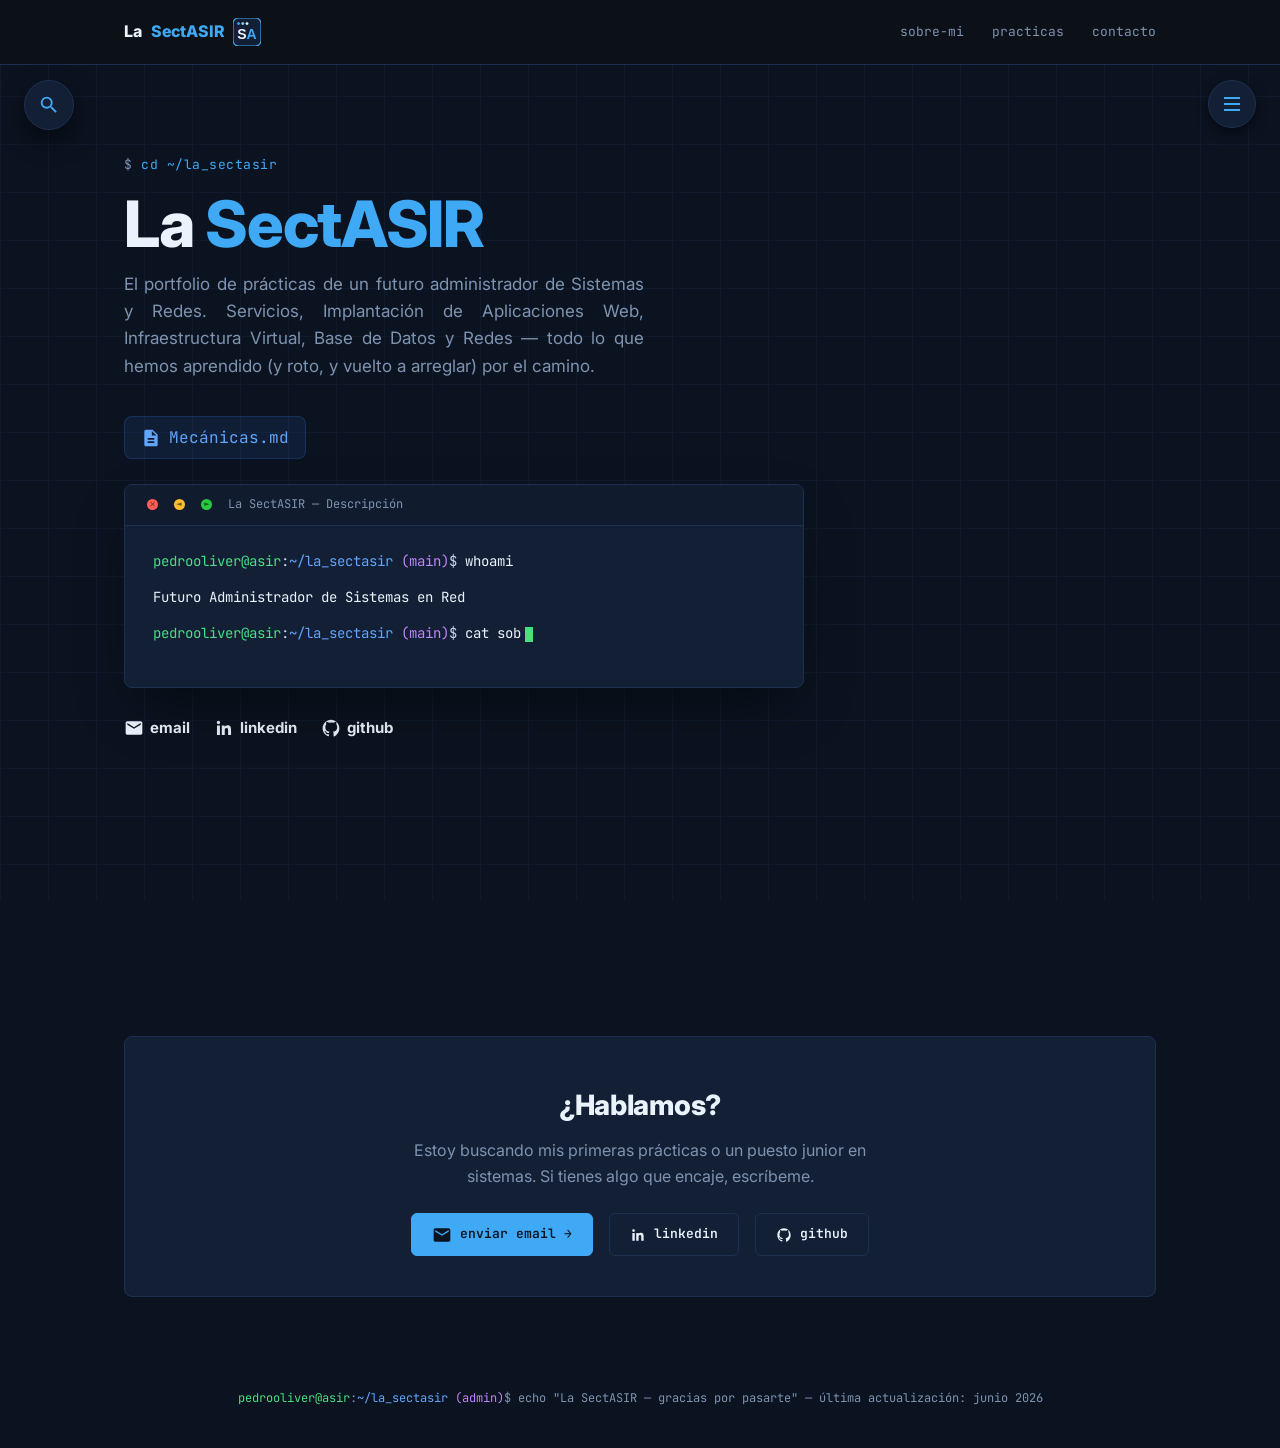
==== index.html @ d4ead975 "Cambios 7 zona Prácticas y Mecánicas de la web" ====
<!DOCTYPE html>
<html lang="es">
<head>
<meta charset="UTF-8">
<meta name="viewport" content="width=device-width, initial-scale=1.0">
<title>La SectASIR</title>
<link rel="icon" type="image/svg+xml" href="img/favicon.svg?v=3">
<link rel="preconnect" href="https://fonts.googleapis.com">
<link href="https://fonts.googleapis.com/css2?family=JetBrains+Mono:wght@400;500;600;700&family=Inter:wght@400;500;600;700;800&display=swap" rel="stylesheet">
<link rel="stylesheet" href="css/styles.css">
</head>
<body>

<nav>
  <div class="wrap">
    <a href="#" class="nav-brand">
      La <span class="brand-accent">SectASIR</span>
      <img src="img/favicon.svg" alt="Logo SectASIR" width="28" height="28" class="nav-logo">
    </a>
    <div class="nav-links">
      <a href="sobre-mi.html">sobre-mi</a>
      <a href="#practicas">practicas</a>
      <a href="contacto.html">contacto</a>
    </div>
  </div>
</nav>

<button class="sidebar-toggle" id="sidebar-toggle">
  <svg viewBox="0 0 24 24" fill="none" stroke="currentColor" stroke-width="2"><path d="M4 6h16M4 12h16M4 18h16"></path></svg>
</button>

<aside class="site-sidebar">
  <div class="terminal-window" style="box-shadow: 0 10px 30px rgba(0,0,0,0.5);">
    <div class="terminal-titlebar">
      <span class="tb-dot r"></span><span class="tb-dot y"></span><span class="tb-dot g"></span>
      <span>La SectASIR — Índice</span>
    </div>
    <nav class="sidebar-nav" id="sidebar-nav" style="padding: 20px;">
    </nav>
  </div>
</aside>

<header class="hero">
  <div class="wrap">
    <div class="hero-eyebrow">cd ~/la_sectasir</div>
    <h1 class="hero-title">La <span class="accent">SectASIR</span></h1>
    
    <p class="hero-sub">
      El portfolio de prácticas de un futuro administrador de Sistemas y Redes. Servicios, Implantación de Aplicaciones Web, Infraestructura Virtual, Base de Datos y Redes — todo lo que hemos aprendido (y roto, y vuelto a arreglar) por el camino.
    </p>

    <!-- CORRECCIÓN: Botón alineado a la izquierda, justo debajo del texto, con margen -->
    <div style="margin-top: 15px; margin-bottom: 25px;">
      <a href="mecanicas.html" style="display: inline-flex; align-items: center; gap: 8px; color: #60a5fa; text-decoration: none; font-family: var(--mono, monospace); font-size: 1rem; background: rgba(59, 130, 246, 0.1); padding: 8px 16px; border-radius: 8px; border: 1px solid rgba(59, 130, 246, 0.2); transition: all 0.2s;" onmouseover="this.style.background='rgba(59, 130, 246, 0.2)'; this.style.color='#93c5fd';" onmouseout="this.style.background='rgba(59, 130, 246, 0.1)'; this.style.color='#60a5fa';">
        <svg viewBox="0 0 24 24" width="20" height="20" fill="currentColor">
          <path d="M14 2H6c-1.1 0-1.99.9-1.99 2L4 20c0 1.1.89 2 1.99 2H18c1.1 0 2-.9 2-2V8l-6-6zm2 16H8v-2h8v2zm0-4H8v-2h8v2zm-3-5V3.5L18.5 9H13z"/>
        </svg>
        Mecánicas.md
      </a>
    </div>

    <div class="terminal-window">
      <div class="terminal-titlebar">
        <span class="tb-dot r"></span><span class="tb-dot y"></span><span class="tb-dot g"></span>
        <span>La SectASIR — Descripción</span>
      </div>
      <div class="terminal-body">
        <div class="line"><span class="prompt" style="color: #4ade80;">pedrooliver@asir</span>:<span class="path" style="color: #60a5fa;">~/la_sectasir</span><span style="color: #c084fc;"> (main)</span>$ whoami</div>
        <div class="line out-val">Futuro Administrador de Sistemas en Red</div>
        <div class="line">&nbsp;</div>
        <div class="line"><span class="prompt" style="color: #4ade80;">pedrooliver@asir</span>:<span class="path" style="color: #60a5fa;">~/la_sectasir</span><span style="color: #c084fc;"> (main)</span>$ cat sobre-mi.txt</div>
        <div class="line out-val" style="white-space: normal; line-height: 1.5;">
          Soy Pedro Oliver Pozo, estudiante del IES Gonzalo Nazareno y Futuro Administrador de Sistemas y Redes. 
          <a href="sobre-mi.html" style="color: #60a5fa; text-decoration: none; font-weight: bold; margin-left: 8px;">[ leer más → ]</a>
        </div>
        <div class="line">&nbsp;</div>
        <div class="line"><span class="prompt" style="color: #4ade80;">pedrooliver@asir</span>:<span class="path" style="color: #60a5fa;">~/la_sectasir</span><span style="color: #c084fc;"> (main)</span>$ <span style="color: var(--celeste); font-style: italic; font-weight: bold;">Realizando Prácticas...</span><span class="cursor"></span></div>
      </div>
    </div>
    
    <div class="hero-meta">
      <a href="contacto.html" class="social-link">
        <svg viewBox="0 0 24 24" fill="currentColor"><path d="M20 4H4c-1.1 0-1.99.9-1.99 2L2 18c0 1.1.9 2 2 2h16c1.1 0 2-.9 2-2V6c0-1.1-.9-2-2-2zm0 4l-8 5-8-5V6l8 5 8-5v2z"/></svg>
        <span>email</span>
      </a>
      <a href="https://www.linkedin.com/in/pedro-oliver-pozo-18a953210/" target="_blank" rel="noopener" class="social-link">
        <svg viewBox="0 0 24 24" fill="currentColor"><path d="M20.45 20.45h-3.55v-5.57c0-1.33-.02-3.03-1.85-3.03-1.85 0-2.14 1.45-2.14 2.94v5.66H9.36V9h3.41v1.56h.05c.48-.9 1.64-1.85 3.37-1.85 3.6 0 4.27 2.37 4.27 5.45v6.29zM5.34 7.43a2.06 2.06 0 1 1 0-4.12 2.06 2.06 0 0 1 0 4.12zM7.12 20.45H3.56V9h3.56v11.45z"/></svg>
        <span>linkedin</span>
      </a>
      <a href="https://github.com/PedroOPozo96" target="_blank" rel="noopener" class="social-link">
        <svg viewBox="0 0 24 24" fill="currentColor"><path d="M12 2C6.48 2 2 6.58 2 12.21c0 4.51 2.87 8.33 6.84 9.68.5.1.68-.22.68-.49 0-.24-.01-1.05-.01-1.9-2.79.51-3.51-.7-3.74-1.34-.13-.34-.67-1.39-1.14-1.67-.39-.21-.95-.74-.01-.75.88-.01 1.51.83 1.72 1.18 1.01 1.7 2.62 1.22 3.27.93.1-.74.39-1.22.71-1.5-2.49-.29-5.1-1.27-5.1-5.65 0-1.25.43-2.27 1.14-3.07-.11-.29-.49-1.46.11-3.04 0 0 .94-.31 3.07 1.17a10.4 10.4 0 0 1 5.6 0c2.13-1.49 3.07-1.17 3.07-1.17.6 1.58.22 2.75.11 3.04.71.8 1.14 1.81 1.14 3.07 0 4.39-2.62 5.36-5.11 5.65.4.36.75 1.06.75 2.13 0 1.54-.01 2.78-.01 3.16 0 .27.18.6.68.49C19.13 20.53 22 16.71 22 12.21 22 6.58 17.52 2 12 2z"/></svg>
        <span>github</span>
      </a>  
    </div>
  </div>
</header>


<section class="section" id="practicas">
  <div class="wrap">
    <div class="section-head">
      <h2 class="section-title" style="margin-bottom: 12px;">Prácticas</h2>
      <div class="section-tag" id="path-prompt" style="font-size: 15px; font-weight: 500; background: var(--bg-elev); display: inline-block; padding: 8px 16px; border-radius: 6px; border-left: 3px solid var(--accent); box-shadow: 0 4px 10px rgba(0,0,0,0.2);">pedrooliver@asir:~/la_sectasir/practicas$ ls -la</div>
    </div>

    <div class="gui-folders" id="gui-folders">
      <button class="folder-btn" data-target="todas">
        <svg viewBox="0 0 24 24" width="64" height="64" fill="#60a5fa"><path d="M10 4H4c-1.1 0-1.99.9-1.99 2L2 18c0 1.1.9 2 2 2h16c1.1 0 2-.9 2-2V8c0-1.1-.9-2-2-2h-8l-2-2z"/></svg>
        <span>/ROOT</span>
      </button>

      <button class="folder-btn" data-target="gbdd">
        <svg viewBox="0 0 24 24" width="64" height="64" fill="#60a5fa"><path d="M10 4H4c-1.1 0-1.99.9-1.99 2L2 18c0 1.1.9 2 2 2h16c1.1 0 2-.9 2-2V8c0-1.1-.9-2-2-2h-8l-2-2z"/></svg>
        <span>GBDD</span>
      </button>
      
      <button class="folder-btn" data-target="redes">
        <svg viewBox="0 0 24 24" width="64" height="64" fill="#60a5fa"><path d="M10 4H4c-1.1 0-1.99.9-1.99 2L2 18c0 1.1.9 2 2 2h16c1.1 0 2-.9 2-2V8c0-1.1-.9-2-2-2h-8l-2-2z"/></svg>
        <span>REDES</span>
      </button>
      
      <button class="folder-btn" data-target="servicios">
        <svg viewBox="0 0 24 24" width="64" height="64" fill="#60a5fa"><path d="M10 4H4c-1.1 0-1.99.9-1.99 2L2 18c0 1.1.9 2 2 2h16c1.1 0 2-.9 2-2V8c0-1.1-.9-2-2-2h-8l-2-2z"/></svg>
        <span>SERVICIOS</span>
      </button>
      
      <button class="folder-btn" data-target="iaw">
        <svg viewBox="0 0 24 24" width="64" height="64" fill="#60a5fa"><path d="M10 4H4c-1.1 0-1.99.9-1.99 2L2 18c0 1.1.9 2 2 2h16c1.1 0 2-.9 2-2V8c0-1.1-.9-2-2-2h-8l-2-2z"/></svg>
        <span>IAW</span>
      </button>
      
      <button class="folder-btn" data-target="infraestructura">
        <svg viewBox="0 0 24 24" width="64" height="64" fill="#60a5fa"><path d="M10 4H4c-1.1 0-1.99.9-1.99 2L2 18c0 1.1.9 2 2 2h16c1.1 0 2-.9 2-2V8c0-1.1-.9-2-2-2h-8l-2-2z"/></svg>
        <span>IV</span>
      </button>
    </div>

    <div id="files-view" style="display: none;">
      <button id="btn-back" class="btn-back" style="display: inline-flex; align-items: center; gap: 8px; background: transparent; border: 1px solid #334155; color: #94a3b8; padding: 8px 16px; border-radius: 6px; cursor: pointer; font-family: var(--mono); margin-bottom: 24px; transition: all 0.2s;">
        <svg viewBox="0 0 24 24" width="18" height="18" fill="currentColor"><path d="M20 11H7.83l5.59-5.59L12 4l-8 8 8 8 1.41-1.41L7.83 13H20v-2z"/></svg>
        cd .. (volver)
      </button>
      
      <div class="practice-grid" id="practice-grid">
      </div>
    </div>

  </div>
</section>

<section class="section" id="contacto">
  <div class="wrap">
    <div class="contact-box">
      <h2 class="section-title">¿Hablamos?</h2>
      <p>Estoy buscando mis primeras prácticas o un puesto junior en sistemas. Si tienes algo que encaje, escríbeme.</p>
      <div class="contact-links">
        <a href="contacto.html" class="contact-btn primary" style="display: inline-flex; align-items: center; gap: 8px;">
          <svg viewBox="0 0 24 24" width="20" height="20" fill="currentColor"><path d="M20 4H4c-1.1 0-1.99.9-1.99 2L2 18c0 1.1.9 2 2 2h16c1.1 0 2-.9 2-2V6c0-1.1-.9-2-2-2zm0 4l-8 5-8-5V6l8 5 8-5v2z"/></svg>
          enviar email →
        </a>
        <a href="https://www.linkedin.com/in/pedro-oliver-pozo-18a953210/" target="_blank" rel="noopener" class="contact-btn social-link">
          <svg viewBox="0 0 24 24" fill="currentColor"><path d="M20.45 20.45h-3.55v-5.57c0-1.33-.02-3.03-1.85-3.03-1.85 0-2.14 1.45-2.14 2.94v5.66H9.36V9h3.41v1.56h.05c.48-.9 1.64-1.85 3.37-1.85 3.6 0 4.27 2.37 4.27 5.45v6.29zM5.34 7.43a2.06 2.06 0 1 1 0-4.12 2.06 2.06 0 0 1 0 4.12zM7.12 20.45H3.56V9h3.56v11.45z"/></svg>
          <span>linkedin</span>
        </a>
        <a href="https://github.com/PedroOPozo96" target="_blank" rel="noopener" class="contact-btn social-link">
          <svg viewBox="0 0 24 24" fill="currentColor"><path d="M12 2C6.48 2 2 6.58 2 12.21c0 4.51 2.87 8.33 6.84 9.68.5.1.68-.22.68-.49 0-.24-.01-1.05-.01-1.9-2.79.51-3.51-.7-3.74-1.34-.13-.34-.67-1.39-1.14-1.67-.39-.21-.95-.74-.01-.75.88-.01 1.51.83 1.72 1.18 1.01 1.7 2.62 1.22 3.27.93.1-.74.39-1.22.71-1.5-2.49-.29-5.1-1.27-5.1-5.65 0-1.25.43-2.27 1.14-3.07-.11-.29-.49-1.46.11-3.04 0 0 .94-.31 3.07 1.17a10.4 10.4 0 0 1 5.6 0c2.13-1.49 3.07-1.17 3.07-1.17.6 1.58.22 2.75.11 3.04.71.8 1.14 1.81 1.14 3.07 0 4.39-2.62 5.36-5.11 5.65.4.36.75 1.06.75 2.13 0 1.54-.01 2.78-.01 3.16 0 .27.18.6.68.49C19.13 20.53 22 16.71 22 12.21 22 6.58 17.52 2 12 2z"/></svg>
          <span>github</span>
        </a>  
    </div>
  </div>
</section>

<footer>
  <span style="color: #4ade80;">pedrooliver@asir</span>:<span style="color: #60a5fa;">~/la_sectasir</span> <span style="color: #c084fc;">(admin)</span>$ echo "La SectASIR — gracias por pasarte" — última actualización: junio 2026
</footer>

<script src="js/practicas-data.js"></script>
<script src="js/render.js"></script>

</body>
</html>
---- css/styles.css ----
:root{
  --bg: #0B1320;
  --bg-elev: #101B2E;
  --bg-card: #121F35;
  --border: #1E3050;
  --border-hover: #2C4570;
  --text: #C7D5E8;
  --text-dim: #7E93B0;
  --text-bright: #EAF2FB;
  --accent: #3FA9F5;
  --accent-dim: #2B8CD6;
  --accent-glow: rgba(63,169,245,0.15);
  --celeste: #6FE3F0;
  --amber: #D29922;
  --red: #F85149;
  --mono: 'JetBrains Mono', monospace;
  --sans: 'Inter', sans-serif;
}

*{ margin:0; padding:0; box-sizing:border-box; }

html{ scroll-behavior: smooth; }

body{
  background: var(--bg);
  color: var(--text);
  font-family: var(--sans);
  line-height: 1.6;
  overflow-x: hidden;
}

body::before{
  content:'';
  position: fixed;
  inset: 0;
  background-image:
    linear-gradient(var(--border) 1px, transparent 1px),
    linear-gradient(90deg, var(--border) 1px, transparent 1px);
  background-size: 48px 48px;
  opacity: 0.25;
  pointer-events: none;
  z-index: 0;
}

a{ color: inherit; text-decoration: none; }
::selection{ background: var(--accent-glow); color: var(--accent); }

*:focus-visible{
  outline: 2px solid var(--accent);
  outline-offset: 3px;
  border-radius: 2px;
}

/* ---------- LAYOUT WRAPPER ---------- */
.wrap{
  max-width: 1080px;
  margin: 0 auto;
  padding: 0 24px;
  position: relative;
  z-index: 1;
}

/* ---------- NAV ---------- */
nav{
  position: sticky;
  top: 0;
  z-index: 50;
  background: rgba(13,17,23,0.85);
  backdrop-filter: blur(8px);
  border-bottom: 1px solid var(--border);
}
nav .wrap{
  display:flex;
  align-items:center;
  justify-content: space-between;
  height: 64px;
}
.nav-brand{
  font-family: var(--sans);
  font-size: 16px;
  font-weight: 800;
  color: var(--text-bright);
  letter-spacing: -0.01em;
  display:flex;
  align-items:center;
  gap: 9px;
  transition: filter 0.2s, opacity 0.2s;
}
.nav-brand:hover{
  filter: drop-shadow(0 0 10px var(--accent-glow));
}
.nav-brand .brand-accent{
  color: var(--accent);
  transition: color 0.2s;
}
.nav-brand:hover .brand-accent{
  color: var(--celeste);
}

.nav-logo {
  transition: transform 0.2s ease-in-out, filter 0.2s ease-in-out;
}
.nav-brand:hover .nav-logo {
  transform: scale(1.1);
  filter: drop-shadow(0 0 6px var(--celeste));
}

.nav-links{
  display:flex;
  gap: 28px;
  font-family: var(--mono);
  font-size: 13px;
}
.nav-links a{
  color: var(--text-dim);
  transition: color 0.15s;
  position: relative;
}
.nav-links a:hover{ color: var(--accent); }
.nav-links a.active{ color: var(--accent); }

/* ---------- HERO ---------- */
.hero{
  padding: 90px 0 80px;
  position: relative;
}
.hero-eyebrow{
  font-family: var(--mono);
  font-size: 13px;
  color: var(--accent);
  margin-bottom: 14px;
  letter-spacing: 0.04em;
}
.hero-eyebrow::before{ content: '$ '; color: var(--text-dim); }
.hero-title{
  font-family: var(--sans);
  font-weight: 800;
  font-size: clamp(40px, 6vw, 64px);
  line-height: 1.05;
  color: var(--text-bright);
  letter-spacing: -0.02em;
  margin-bottom: 14px;
}
.hero-title .accent{ color: var(--accent); }
.hero-sub{
  font-size: 17px;
  color: var(--text-dim);
  max-width: 520px;
  margin-bottom: 36px;
  text-align: justify;        
  hyphens: auto;              
  -webkit-hyphens: auto;      
}.terminal-window{
  background: var(--bg-card);
  border: 1px solid var(--border);
  border-radius: 8px;
  box-shadow: 0 24px 60px -20px rgba(0,0,0,0.6);
  overflow: hidden;
  max-width: 680px;
}
.terminal-titlebar{
  display:flex;
  align-items:center;
  gap: 8px;
  padding: 10px 14px;
  background: var(--bg-elev);
  border-bottom: 1px solid var(--border);
}
.tb-dot{ width:11px; height:11px; border-radius:50%; }
.tb-dot.r{ background:#FF5F56; }
.tb-dot.y{ background:#FFBD2E; }
.tb-dot.g{ background:#27C93F; }
.terminal-titlebar span{
  margin-left: 8px;
  font-family: var(--mono);
  font-size: 12px;
  color: var(--text-dim);
}
.terminal-body{
  padding: 24px 28px 28px;
  font-family: var(--mono);
  font-size: 14px;
}
.terminal-body .line{ margin-bottom: 6px; }
.prompt{ color: var(--accent); }
.path{ color: var(--celeste); }
.cmd{ color: var(--text-bright); }
.out-key{ color: var(--text-dim); }
.out-val{ color: var(--text-bright); font-weight: 500; }
.cursor{
  display:inline-block;
  width: 8px; height: 16px;
  background: var(--accent);
  vertical-align: middle;
  animation: blink 1s step-end infinite;
}
@keyframes blink{ 50%{ opacity: 0; } }

.hero-meta{
  margin-top: 28px;
  display:flex;
  align-items:center;
  gap: 24px;
  font-family: var(--mono);
  font-size: 13px;
  color: var(--text-dim);
}
.hero-meta a{ display:flex; align-items:center; gap:6px; transition: color 0.15s; }
.hero-meta a:hover{ color: var(--accent); }

.social-link{
  display:flex;
  align-items:center;
  gap: 8px;
  font-family: var(--sans);
  font-size: 15px;
  font-weight: 700;
  color: var(--text-bright);
  transition: color 0.15s, transform 0.15s;
}
.social-link svg{
  width: 20px;
  height: 20px;
  flex-shrink: 0;
  transition: transform 0.15s;
}
.social-link:hover{
  color: var(--accent);
  transform: translateY(-1px);
}
.social-link:hover svg{ transform: scale(1.08); }

.contact-btn.social-link{
  font-size: 13px;
  font-weight: 600;
}
.contact-btn.social-link svg{ width: 16px; height: 16px; }
.contact-btn.social-link:hover{ transform: none; }

/* ---------- SECTION HEADERS ---------- */
.section{ padding: 64px 0; }
.section-head{
  margin-bottom: 36px;
}
.section-tag{
  font-family: var(--mono);
  font-size: 12px;
  color: var(--accent);
  letter-spacing: 0.05em;
}
.section-tag::before{ content: '# '; color: var(--text-dim); }
.section-title{
  font-family: var(--sans);
  font-size: 28px;
  font-weight: 800;
  color: var(--text-bright);
  margin-top: 6px;
  letter-spacing: -0.01em;
}

/* ---------- SITE SIDEBAR (INTERACTIVO Y DESPLEGABLE) ---------- */
.site-sidebar {
  position: fixed;
  top: 140px; 
  right: 24px;
  left: auto;
  width: 280px; 
  z-index: 40;
  transform: translateX(120%);
  opacity: 0;
  pointer-events: none;
  transition: transform 0.3s ease-in-out, opacity 0.3s;
}

.site-sidebar.open {
  transform: translateX(0);
  opacity: 1;
  pointer-events: auto;
}

.sidebar-nav {
  display: flex;
  flex-direction: column;
  padding: 0 0 20px 0;
  max-height: 70vh;
  overflow-y: auto;
}

.sidebar-home-link {
  display: block;
  font-family: var(--mono);
  font-size: 13px;
  color: var(--text-bright);
  padding: 12px 16px;
  border-bottom: 1px dashed var(--border);
  text-decoration: none;
  transition: background 0.15s, color 0.15s;
}
.sidebar-home-link .prompt {
  color: var(--accent);
}
.sidebar-home-link:hover {
  background: var(--bg-elev);
  color: var(--celeste);
}

.sidebar-cat-title {
  font-family: var(--mono);
  font-size: 12px;
  color: var(--celeste); 
  padding: 16px 16px 4px;
  font-weight: 600;
  text-transform: lowercase; 
}

.sidebar-cat-title::before {
  content: 'cd '; 
  color: var(--accent);
}

.sidebar-item-link {
  display: block;
  font-family: var(--mono);
  font-size: 12.5px;
  color: var(--text-bright);
  padding: 6px 16px 6px 24px;
  text-decoration: none;
  transition: background 0.15s, color 0.15s;
  white-space: nowrap;
  overflow: hidden;
  text-overflow: ellipsis;
}

.sidebar-item-link:before {
  content: '└─ cat '; 
  color: var(--text-dim);
  margin-right: 6px;
  font-weight: normal;
}

.sidebar-item-link:hover {
  color: var(--accent);
  background: var(--bg-elev);
}
.sidebar-item-link:hover:before {
  color: var(--accent);
}

.sidebar-toggle {
  position: fixed;
  top: 80px; 
  right: 24px;
  width: 48px;
  height: 48px;
  border-radius: 50%;
  background: var(--bg-card);
  border: 1px solid var(--border);
  color: var(--accent);
  display: flex; 
  align-items: center;
  justify-content: center;
  cursor: pointer;
  z-index: 50;
  box-shadow: 0 4px 12px rgba(0,0,0,0.5);
  transition: border-color 0.2s, color 0.2s;
}

.sidebar-toggle:hover {
  border-color: var(--accent);
}
.sidebar-toggle svg { width: 24px; height: 24px; }


/* ---------- FILTERS ---------- */
.filters{
  display:flex;
  flex-wrap: wrap;
  gap: 10px;
  margin-bottom: 32px;
  font-family: var(--mono);
  font-size: 13px;
}
.filter-btn{
  padding: 7px 14px;
  border-radius: 4px;
  border: 1px solid var(--border);
  background: var(--bg-card);
  color: var(--text-dim);
  cursor: pointer;
  transition: all 0.15s;
}
.filter-btn:hover{ border-color: var(--border-hover); color: var(--text); }
.filter-btn.active{
  background: var(--accent-glow);
  border-color: var(--accent);
  color: var(--accent);
}

/* ---------- PRACTICE CARDS ---------- */
.practice-grid{
  display:grid;
  grid-template-columns: repeat(3, 1fr);
  gap: 20px;
}
.practice-card{
  background: var(--bg-card);
  border: 1px solid var(--border);
  border-radius: 8px;
  overflow: hidden;
  transition: border-color 0.2s, transform 0.2s;
  display: flex;
  flex-direction: column;
}
.practice-card:hover{
  border-color: var(--accent);
  transform: translateY(-2px);
}
.card-bar{
  display:flex;
  align-items:center;
  gap: 6px;
  padding: 9px 12px;
  background: var(--bg-elev);
  border-bottom: 1px solid var(--border);
}
.card-bar .tb-dot{ width:8px; height:8px; }
.card-filename{
  font-family: var(--mono);
  font-size: 11px;
  color: var(--text-dim);
  margin-left: 4px;
}
.card-body{ padding: 18px; flex: 1; display:flex; flex-direction:column; }
.card-category{
  font-family: var(--mono);
  font-size: 11px;
  color: var(--accent);
  margin-bottom: 8px;
}
.card-title{
  font-family: var(--sans);
  font-weight: 700;
  font-size: 16px;
  color: var(--text-bright);
  margin-bottom: 8px;
  line-height: 1.35;
}
.card-desc{
  font-size: 13px;
  color: var(--text-dim);
  flex: 1;
  margin-bottom: 14px;
}
.card-tags{
  display:flex;
  flex-wrap: wrap;
  gap: 6px;
  margin-bottom: 14px;
}
.card-tags span{
  font-family: var(--mono);
  font-size: 10px;
  padding: 3px 7px;
  background: var(--bg-elev);
  border: 1px solid var(--border);
  border-radius: 3px;
  color: var(--text-dim);
}
.card-link{
  font-family: var(--mono);
  font-size: 12px;
  color: var(--text-bright);
  display:flex;
  align-items:center;
  gap: 6px;
  padding-top: 12px;
  border-top: 1px solid var(--border);
}
.practice-card:hover .card-link{ color: var(--accent); }
.card-link .arrow{ transition: transform 0.2s; }
.practice-card:hover .card-link .arrow{ transform: translateX(3px); }

/* ---------- CONTACT ---------- */
.contact-box{
  background: var(--bg-card);
  border: 1px solid var(--border);
  border-radius: 8px;
  padding: 40px;
  text-align: center;
}
.contact-box .section-title{ margin-bottom: 10px; }
.contact-box p{ color: var(--text-dim); margin-bottom: 24px; max-width: 480px; margin-left:auto; margin-right:auto; }
.contact-links{
  display:flex;
  justify-content:center;
  gap: 16px;
  flex-wrap: wrap;
}
.contact-btn{
  font-family: var(--mono);
  font-size: 13px;
  padding: 10px 20px;
  border-radius: 6px;
  border: 1px solid var(--border);
  transition: all 0.15s;
}
.contact-btn.primary{
  background: var(--accent);
  color: var(--bg);
  border-color: var(--accent);
  font-weight: 600;
}
.contact-btn.primary:hover{ background: var(--accent-dim); }
.contact-btn:not(.primary):hover{ border-color: var(--accent); color: var(--accent); }

footer{
  padding: 28px 0 40px;
  text-align:center;
  font-family: var(--mono);
  font-size: 12px;
  color: var(--text-dim);
}

/* ---------- PRACTICE DETAIL PAGE ---------- */
.detail-header{ padding: 40px 0 0; }
.breadcrumb{
  font-family: var(--mono);
  font-size: 13px;
  color: var(--text-dim);
  margin-bottom: 28px;
  display:flex;
  align-items:center;
  gap: 8px;
  flex-wrap: wrap;
}
.breadcrumb a{ color: var(--text-dim); transition: color 0.15s; }
.breadcrumb a:hover{ color: var(--accent); }
.breadcrumb .sep{ color: var(--border-hover); }
.breadcrumb .current{ color: var(--accent); }

.detail-category{
  font-family: var(--mono);
  font-size: 12px;
  color: var(--accent);
  margin-bottom: 10px;
}
.detail-title{
  font-family: var(--sans);
  font-weight: 800;
  font-size: clamp(28px, 4.5vw, 42px);
  line-height: 1.15;
  color: var(--text-bright);
  letter-spacing: -0.01em;
  margin-bottom: 18px;
}
.detail-meta{
  display:flex;
  flex-wrap: wrap;
  gap: 10px;
  margin-bottom: 36px;
}
.detail-meta span{
  font-family: var(--mono);
  font-size: 11px;
  padding: 5px 11px;
  background: var(--bg-card);
  border: 1px solid var(--border);
  border-radius: 4px;
  color: var(--text-dim);
}
.detail-divider{
  border: none;
  border-top: 1px solid var(--border);
  margin-bottom: 36px;
}

.detail-body{ max-width: 720px; }
.detail-body h2{
  font-family: var(--sans);
  font-size: 24px;
  font-weight: 800;
  color: var(--text-bright);
  letter-spacing: -0.01em;
  margin: 48px 0 16px;
  padding-bottom: 10px;
  border-bottom: 1px solid var(--border);
}
.detail-body h2:first-child{ margin-top: 0; }
.detail-body h3{
  font-family: var(--sans);
  font-size: 17px;
  font-weight: 700;
  color: var(--text-bright);
  margin: 28px 0 10px;
}
.detail-body h3:first-child{ margin-top: 0; }
.detail-body p{ color: var(--text); margin-bottom: 16px; font-size: 15.5px; }
.detail-body ul, .detail-body ol{ color: var(--text); margin: 0 0 16px 0; padding-left: 22px; font-size: 15.5px; }
.detail-body li{ margin-bottom: 8px; }
.detail-body strong{ color: var(--text-bright); }
.detail-body code{
  font-family: var(--mono);
  font-size: 0.88em;
  background: var(--bg-card);
  border: 1px solid var(--border);
  padding: 2px 6px;
  border-radius: 4px;
  color: var(--accent);
}
.detail-body pre{
  background: var(--bg-card);
  border: 1px solid var(--border);
  border-radius: 8px;
  padding: 18px 20px;
  overflow-x: auto;
  margin-bottom: 20px;
}
.detail-body pre code{ background: none; border: none; padding: 0; color: var(--text); font-size: 13.5px; line-height: 1.6; }

.loading-state, .error-state{ font-family: var(--mono); font-size: 14px; color: var(--text-dim); padding: 60px 0; text-align: center; }
.error-state{ color: var(--red); }

/* ---------- RESPONSIVE LIMPIO ---------- */
@media (max-width: 860px){
  .practice-grid{ grid-template-columns: repeat(2, 1fr); }
}
@media (max-width: 600px){
  .nav-links{ display:none; }
  .practice-grid{ grid-template-columns: 1fr; }
  .section-title{ font-size: 24px; }
  .hero{ padding: 60px 0 50px; }
  .terminal-body{ font-size: 12.5px; padding: 18px 16px 22px; }
  .contact-box{ padding: 28px 20px; }
  .detail-nav{ flex-direction: column; }
  .detail-nav a{ max-width: 100%; text-align:center; }
}

/* ---------- BOTÓN DE COPIAR CÓDIGO ---------- */
.detail-body pre {
  position: relative;
}

.copy-btn {
  position: absolute;
  top: 10px;
  right: 10px;
  background: var(--bg-elev);
  border: 1px solid var(--border);
  color: var(--text-dim);
  padding: 6px 10px;
  border-radius: 4px;
  font-family: var(--mono);
  font-size: 11px;
  cursor: pointer;
  transition: all 0.2s ease;
  opacity: 0;
}

.detail-body pre:hover .copy-btn {
  opacity: 1;
}

.copy-btn:hover {
  background: var(--accent-glow);
  color: var(--accent);
  border-color: var(--accent);
}

.copy-btn.copied {
  background: #27C93F;
  color: #121F35;
  border-color: #27C93F;
}

/* ==========================================================================
   ENTORNO GRÁFICO - CARPETAS DIRECTIVOS Y ARCHIVOS
   ========================================================================== */

.gui-folders {
  display: flex;
  flex-wrap: wrap;
  gap: 30px;
  margin-bottom: 40px;
}

.folder-btn {
  display: flex;
  flex-direction: column;
  align-items: center;
  background-color: transparent !important;
  border: none !important;
  outline: none;
  cursor: pointer;
  padding: 10px;
  border-radius: 8px;
  transition: all 0.2s ease;
  font-family: var(--mono, 'JetBrains Mono', monospace);
  color: #94a3b8;
}

.folder-btn svg {
  margin-bottom: 12px;
  filter: drop-shadow(0 4px 6px rgba(0,0,0,0.5));
  transition: transform 0.2s ease;
}

.folder-btn span {
  font-size: 0.95rem;
  letter-spacing: 0.5px;
}

.folder-btn:hover {
  color: #f8fafc;
  background-color: rgba(255, 255, 255, 0.05) !important;
}

.folder-btn:hover svg {
  transform: scale(1.05);
}

.btn-back:hover {
  background-color: rgba(255, 255, 255, 0.05) !important;
  color: #f8fafc !important;
}

.tb-dot.r { 
  cursor: pointer; 
  transition: transform 0.1s ease, filter 0.2s ease, box-shadow 0.2s ease; 
}
.tb-dot.r:hover { 
  filter: brightness(1.3); 
  box-shadow: 0 0 8px rgba(239, 68, 68, 0.8); 
}
.tb-dot.r:active { 
  transform: scale(0.9); 
}

@keyframes minimizeTerminal {
  0% { transform: scale(1); opacity: 1; }
  40% { transform: scale(0.98); opacity: 1; }
  100% { transform: scale(0.4) translateY(200px); opacity: 0; }
}

.minimize-animation {
  animation: minimizeTerminal 0.4s cubic-bezier(0.25, 0.8, 0.25, 1) forwards;
  transform-origin: center bottom;
}

/* ==========================================================================
   ESTILOS DEL EDITOR NANO (Contacto)
   ========================================================================== */
.nano-editor {
  background: #0f172a;
  color: #cbd5e1;
  font-family: var(--mono, 'JetBrains Mono', monospace);
  display: flex;
  flex-direction: column;
  height: 60vh;
  min-height: 400px;
  margin: 0;
  border-bottom-left-radius: 8px;
  border-bottom-right-radius: 8px;
  overflow: hidden;
}
.nano-header {
  background: #e2e8f0;
  color: #0f172a;
  padding: 4px 16px;
  display: flex;
  justify-content: space-between;
  font-weight: bold;
  font-size: 0.95rem;
}
.nano-body {
  padding: 16px;
  flex-grow: 1;
  display: flex;
  flex-direction: column;
  gap: 8px;
}
.nano-input-row {
  display: flex;
  gap: 8px;
  align-items: center;
}
.nano-input-row span {
  color: #60a5fa;
  font-weight: 600;
}
.nano-input {
  background: transparent;
  border: none;
  color: #f8fafc;
  font-family: inherit;
  font-size: 1rem;
  flex-grow: 1;
  outline: none;
}
.nano-textarea {
  background: transparent;
  border: none;
  color: #f8fafc;
  font-family: inherit;
  font-size: 1rem;
  flex-grow: 1;
  outline: none;
  resize: none;
  margin-top: 16px;
}
.nano-shortcuts {
  background: #1e293b;
  padding: 16px;
  display: grid;
  grid-template-columns: repeat(4, 1fr);
  gap: 12px;
  font-size: 0.9rem;
}
.nano-shortcut {
  display: flex;
  align-items: center;
  gap: 6px;
  color: #cbd5e1;
  cursor: pointer;
  transition: color 0.2s;
  text-decoration: none;
}
.nano-shortcut:hover {
  color: #f8fafc;
}
.nano-shortcut span {
  background: #f8fafc;
  color: #0f172a;
  padding: 0 4px;
  border-radius: 2px;
  font-weight: bold;
}

/* ==========================================================================
   ESTILOS DE MARKDOWN Y ETIQUETAS (Prácticas)
   ========================================================================== */
.markdown-content h2 { color: #60a5fa; margin-top: 30px; margin-bottom: 15px; }
.markdown-content h3 { color: #93c5fd; margin-top: 25px; margin-bottom: 10px; }
.markdown-content p { margin-bottom: 16px; line-height: 1.7; }
.markdown-content ul { margin-bottom: 16px; padding-left: 20px; }
.markdown-content li { margin-bottom: 8px; }
.markdown-content pre { background: #1e293b; padding: 16px; border-radius: 8px; overflow-x: auto; margin-bottom: 20px; border: 1px solid #334155; }
.markdown-content code { font-family: var(--mono, 'JetBrains Mono', monospace); color: #a78bfa; }
.markdown-content pre code { color: #e2e8f0; }
.detail-callout { background: rgba(96, 165, 250, 0.1); border-left: 4px solid #60a5fa; padding: 16px; margin: 20px 0; border-radius: 0 8px 8px 0; }
.stack-tag {
  background: rgba(255,255,255,0.05);
  padding: 4px 10px;
  border-radius: 4px;
  border: 1px solid rgba(255,255,255,0.1);
  font-size: 0.85rem;
  font-family: var(--mono, 'JetBrains Mono', monospace);
  color: #94a3b8;
}

/* ==========================================================================
   ANIMACIÓN DEL ÍNDICE LATERAL (Aparece y desaparece desde el botón)
   ========================================================================== */
.site-sidebar {
  transform-origin: top right;
  transform: scale(0.4) translate(40px, -40px) !important;
  opacity: 0 !important;
  visibility: hidden;
  transition: transform 0.35s cubic-bezier(0.2, 0.8, 0.2, 1.1), opacity 0.25s ease, visibility 0.35s !important;
}

.site-sidebar.open, .site-sidebar.active {
  transform: scale(1) translate(0, 0) !important;
  opacity: 1 !important;
  visibility: visible;
}

/* ==========================================================================
   ANIMACIÓN DE NAVEGACIÓN DE CARPETAS (Efecto zoom OS)
   ========================================================================== */
@keyframes folderPop {
  0% {
    opacity: 0;
    transform: scale(0.95) translateY(15px);
  }
  100% {
    opacity: 1;
    transform: scale(1) translateY(0);
  }
}

.folder-anim {
  animation: folderPop 0.35s cubic-bezier(0.2, 0.8, 0.2, 1.1) forwards;
  transform-origin: center top;
}

/* ==========================================================================
   ESTILO DE FICHEROS GRANDES (Vista interior de carpeta)
   ========================================================================== */
.file-item {
  display: flex;
  flex-direction: column;
  align-items: center;
  justify-content: center;
  gap: 12px;
  width: 120px;
  padding: 16px;
  border-radius: 8px;
  background: transparent;
  border: 1px solid transparent;
  transition: all 0.2s;
  text-decoration: none;
  cursor: pointer;
}

.file-item:hover {
  background: rgba(255,255,255,0.05);
  border: 1px solid rgba(255,255,255,0.1);
  transform: translateY(-2px);
}

.file-item .file-icon-svg {
  transition: transform 0.2s;
}

.file-item:hover .file-icon-svg {
  transform: scale(1.05);
}

.file-item .file-name {
  color: #cbd5e1;
  font-family: var(--mono);
  font-size: 0.85rem;
  text-align: center;
  word-break: break-word;
  line-height: 1.4;
}

/* ==========================================================================
   TARJETA DE PREVISUALIZACIÓN (HOVER EN FICHEROS)
   ========================================================================== */
.file-item {
  position: relative;
}

.file-preview {
  position: absolute;
  bottom: 115%;
  left: 50%;
  transform: translateX(-50%) translateY(10px);
  width: 280px;
  background: rgba(15, 23, 42, 0.85);
  backdrop-filter: blur(8px);
  border: 1px solid #334155;
  border-radius: 8px;
  padding: 16px;
  opacity: 0;
  visibility: hidden;
  transition: all 0.25s cubic-bezier(0.2, 0.8, 0.2, 1);
  pointer-events: none;
  box-shadow: 0 15px 35px rgba(0,0,0,0.8);
  z-index: 100;
  text-align: left;
}

.file-item:hover .file-preview {
  opacity: 1;
  visibility: visible;
  transform: translateX(-50%) translateY(0);
}

.preview-cat {
  color: #60a5fa;
  font-family: var(--mono);
  font-size: 0.75rem;
  margin-bottom: 6px;
  text-transform: uppercase;
}

.preview-title {
  color: #f8fafc;
  font-size: 0.95rem;
  margin: 0 0 10px 0;
  line-height: 1.4;
}

.preview-tags {
  display: flex;
  flex-wrap: wrap;
  gap: 6px;
}

.preview-tags span {
  background: rgba(255, 255, 255, 0.1);
  border: 1px solid rgba(255, 255, 255, 0.05);
  color: #cbd5e1;
  font-family: var(--mono);
  font-size: 0.7rem;
  padding: 2px 6px;
  border-radius: 4px;
}

/* ==========================================================================
   ANIMACIÓN DE APERTURA DE LA TERMINAL (MAXIMIZAR)
   ========================================================================== */
@keyframes maximizeTerminal {
  0% {
    transform: scale(0.6) translateY(150px);
    opacity: 0;
  }
  100% {
    transform: scale(1) translateY(0);
    opacity: 1;
  }
}

.maximize-animation {
  animation: maximizeTerminal 0.4s cubic-bezier(0.2, 0.8, 0.2, 1) forwards;
  transform-origin: center bottom;
}

/* ==========================================================================
   ANIMACIÓN DE CIERRE DE LA TERMINAL (ENCOGER HACIA EL FICHERO)
   ========================================================================== */
@keyframes shrinkToGrid {
  0% {
    transform: scale(1) translateY(0);
    opacity: 1;
  }
  100% {
    transform: scale(0.5) translateY(-50px);
    opacity: 0;
  }
}

.shrink-back-animation {
  animation: shrinkToGrid 0.3s cubic-bezier(0.5, 0, 0.2, 1) forwards !important;
  transform-origin: center center;
}

/* ==========================================================================
   BOTÓN Y MODAL DE BÚSQUEDA (COMMAND PALETTE)
   ========================================================================== */
#search-toggle {
  display: flex;
  align-items: center;
  justify-content: center;
  width: 50px;
  height: 50px;
  background-color: var(--bg-card);
  border: 1px solid var(--border);
  border-radius: 50%;
  color: var(--accent);
  cursor: pointer;
  box-shadow: 0 10px 25px rgba(0,0,0,0.5);
  transition: all 0.2s;
  z-index: 100;
  position: fixed;
  top: 80px;
  left: 24px;
  right: auto !important;
}

#search-toggle:hover {
  background-color: #334155;
  color: #60a5fa;
  transform: scale(1.05);
}

.search-modal {
  position: fixed;
  top: 0;
  left: 0;
  width: 100%;
  height: 100%;
  background: rgba(15, 23, 42, 0.75);
  backdrop-filter: blur(5px);
  z-index: 9999;
  display: flex;
  align-items: flex-start;
  justify-content: center;
  padding-top: 15vh;

  clip-path: circle(0% at 49px 105px);
  visibility: hidden;
  transition: clip-path 0.45s cubic-bezier(0.2, 0.8, 0.2, 1), visibility 0.45s;
}

.search-modal.active {
  visibility: visible;
  clip-path: circle(150% at 49px 105px);
}

.search-container {
  width: 90%;
  max-width: 650px;
  background: #0f172a;
  border: 1px solid #334155;
  border-radius: 8px;
  box-shadow: 0 25px 50px -12px rgba(0, 0, 0, 0.7);
  overflow: hidden;
  transform: translateY(-20px);
  opacity: 0;
  transition: transform 0.3s cubic-bezier(0.2, 0.8, 0.2, 1), opacity 0.25s ease;
}

.search-modal.active .search-container {
  transform: translateY(0);
  opacity: 1;
}

.search-header {
  display: flex;
  align-items: center;
  padding: 16px 20px;
  border-bottom: 1px solid #1e293b;
  font-family: var(--mono);
  font-size: 0.95rem;
  background: #1e293b;
}

.search-header input {
  flex: 1;
  background: transparent;
  border: none;
  color: #f8fafc;
  font-family: var(--mono);
  font-size: 1.05rem;
  margin-left: 10px;
  outline: none;
}

.search-results {
  max-height: 400px;
  overflow-y: auto;
}

.search-result-item {
  display: flex;
  align-items: center;
  gap: 15px;
  padding: 15px 20px;
  text-decoration: none;
  border-bottom: 1px solid #1e293b;
  transition: background 0.2s;
  cursor: pointer;
}

.search-result-item:hover {
  background: rgba(255, 255, 255, 0.05);
}

.search-result-icon {
  width: 24px;
  height: 24px;
  fill: #60a5fa;
  flex-shrink: 0;
}

.search-result-info {
  display: flex;
  flex-direction: column;
}

.search-result-title {
  color: #f8fafc;
  font-size: 1rem;
  font-family: var(--sans);
  margin-bottom: 4px;
}

.search-result-path {
  color: #64748b;
  font-size: 0.8rem;
  font-family: var(--mono);
}


/* Destacar el prompt debajo del título Prácticas */
#path-prompt {
  font-size: 15px; /* Más grande */
  font-weight: 500;
  background: var(--bg-elev);
  display: inline-block;
  padding: 8px 16px;
  border-radius: 6px;
  border-left: 3px solid var(--accent);
  box-shadow: 0 4px 10px rgba(0,0,0,0.2);
}
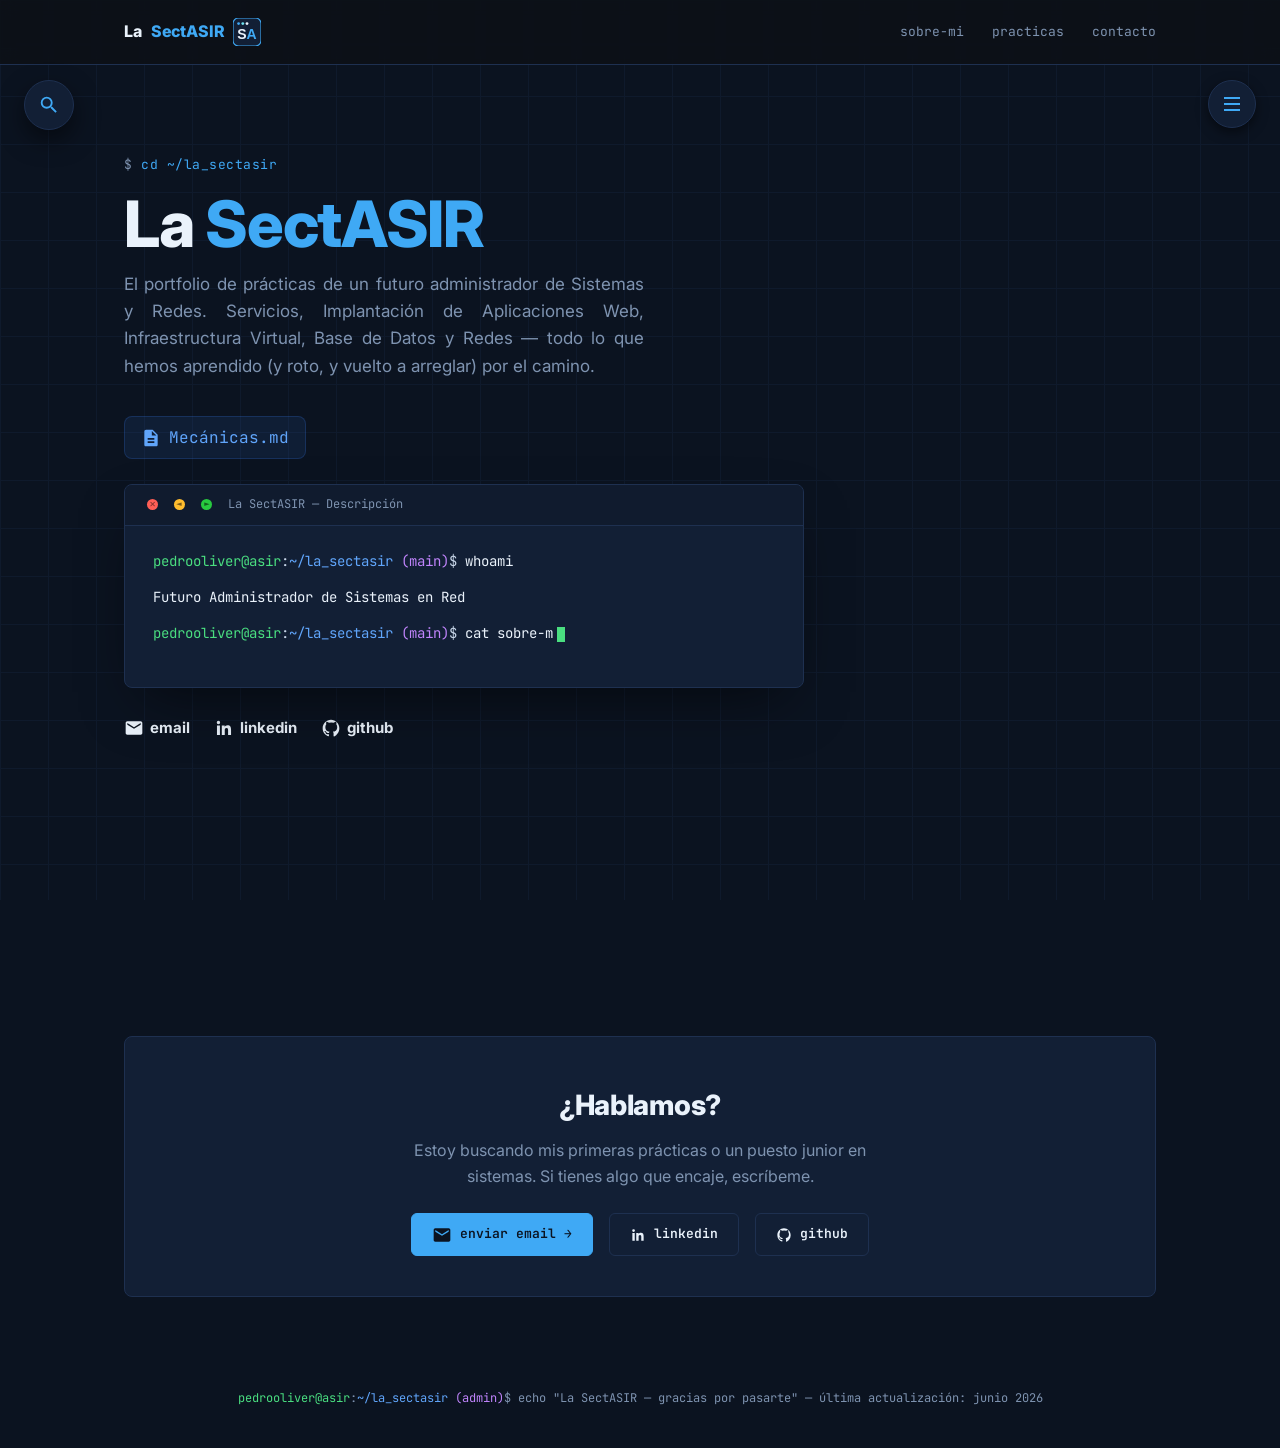
==== commit a0d34ac4: "Cambios 7 zona Prácticas y Mecánicas de la web" ====
--- a/index.html
+++ b/index.html
@@ -95,7 +95,6 @@
   </div>
 </header>
 
-
 <section class="section" id="practicas">
   <div class="wrap">
     <div class="section-head">
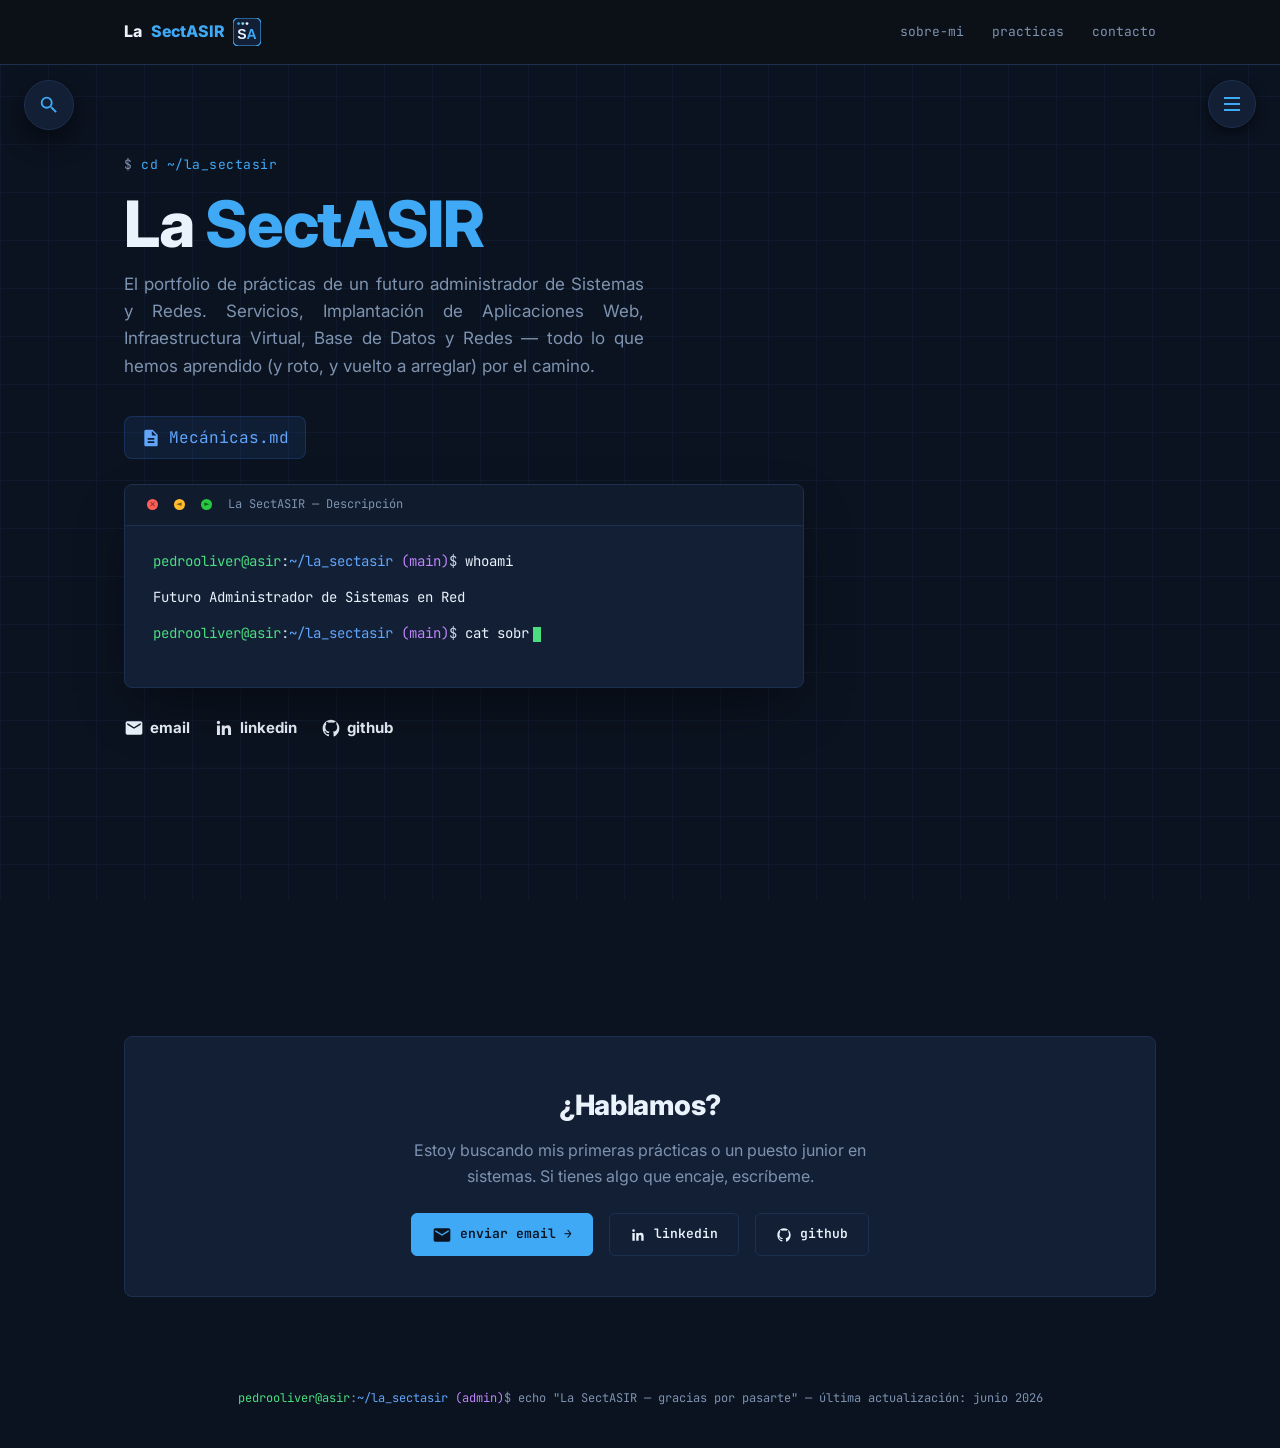
==== commit 3b3474bb: "Cambios 8: Corrección de enlaces" ====
--- a/index.html
+++ b/index.html
@@ -18,9 +18,9 @@
       <img src="img/favicon.svg" alt="Logo SectASIR" width="28" height="28" class="nav-logo">
     </a>
     <div class="nav-links">
-      <a href="sobre-mi.html">sobre-mi</a>
+      <a href="sobre-mi">sobre-mi</a>
       <a href="#practicas">practicas</a>
-      <a href="contacto.html">contacto</a>
+      <a href="contacto">contacto</a>
     </div>
   </div>
 </nav>
@@ -51,7 +51,7 @@
 
     <!-- CORRECCIÓN: Botón alineado a la izquierda, justo debajo del texto, con margen -->
     <div style="margin-top: 15px; margin-bottom: 25px;">
-      <a href="mecanicas.html" style="display: inline-flex; align-items: center; gap: 8px; color: #60a5fa; text-decoration: none; font-family: var(--mono, monospace); font-size: 1rem; background: rgba(59, 130, 246, 0.1); padding: 8px 16px; border-radius: 8px; border: 1px solid rgba(59, 130, 246, 0.2); transition: all 0.2s;" onmouseover="this.style.background='rgba(59, 130, 246, 0.2)'; this.style.color='#93c5fd';" onmouseout="this.style.background='rgba(59, 130, 246, 0.1)'; this.style.color='#60a5fa';">
+      <a href="mecanicas" style="display: inline-flex; align-items: center; gap: 8px; color: #60a5fa; text-decoration: none; font-family: var(--mono, monospace); font-size: 1rem; background: rgba(59, 130, 246, 0.1); padding: 8px 16px; border-radius: 8px; border: 1px solid rgba(59, 130, 246, 0.2); transition: all 0.2s;" onmouseover="this.style.background='rgba(59, 130, 246, 0.2)'; this.style.color='#93c5fd';" onmouseout="this.style.background='rgba(59, 130, 246, 0.1)'; this.style.color='#60a5fa';">
         <svg viewBox="0 0 24 24" width="20" height="20" fill="currentColor">
           <path d="M14 2H6c-1.1 0-1.99.9-1.99 2L4 20c0 1.1.89 2 1.99 2H18c1.1 0 2-.9 2-2V8l-6-6zm2 16H8v-2h8v2zm0-4H8v-2h8v2zm-3-5V3.5L18.5 9H13z"/>
         </svg>
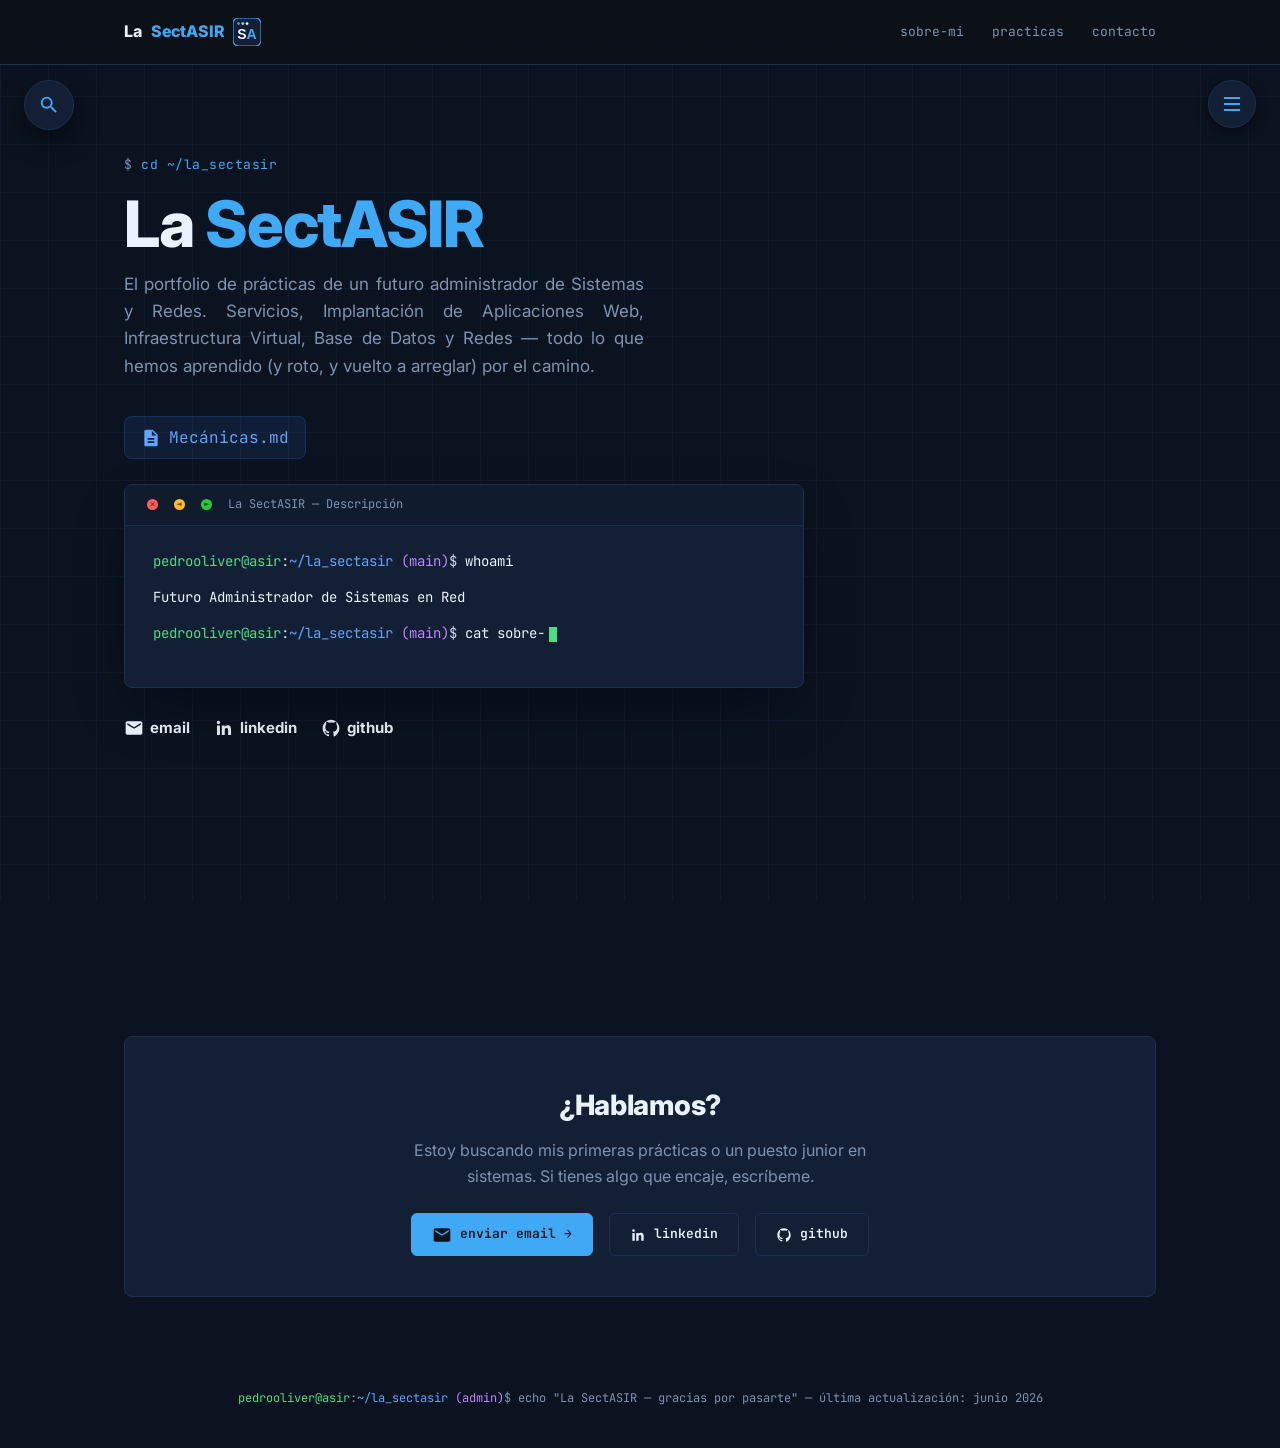
==== commit 1d275a40: "Cambios 9: Corrección de enlaces" ====
--- a/index.html
+++ b/index.html
@@ -13,14 +13,16 @@
 
 <nav>
   <div class="wrap">
-    <a href="#" class="nav-brand">
+    <!-- LIMPIO: / -->
+    <a href="/" class="nav-brand">
       La <span class="brand-accent">SectASIR</span>
       <img src="img/favicon.svg" alt="Logo SectASIR" width="28" height="28" class="nav-logo">
     </a>
     <div class="nav-links">
-      <a href="sobre-mi">sobre-mi</a>
-      <a href="#practicas">practicas</a>
-      <a href="contacto">contacto</a>
+      <!-- LIMPIOS -->
+      <a href="/sobre-mi">sobre-mi</a>
+      <a href="/#practicas">practicas</a>
+      <a href="/contacto">contacto</a>
     </div>
   </div>
 </nav>
@@ -49,9 +51,9 @@
       El portfolio de prácticas de un futuro administrador de Sistemas y Redes. Servicios, Implantación de Aplicaciones Web, Infraestructura Virtual, Base de Datos y Redes — todo lo que hemos aprendido (y roto, y vuelto a arreglar) por el camino.
     </p>
 
-    <!-- CORRECCIÓN: Botón alineado a la izquierda, justo debajo del texto, con margen -->
     <div style="margin-top: 15px; margin-bottom: 25px;">
-      <a href="mecanicas" style="display: inline-flex; align-items: center; gap: 8px; color: #60a5fa; text-decoration: none; font-family: var(--mono, monospace); font-size: 1rem; background: rgba(59, 130, 246, 0.1); padding: 8px 16px; border-radius: 8px; border: 1px solid rgba(59, 130, 246, 0.2); transition: all 0.2s;" onmouseover="this.style.background='rgba(59, 130, 246, 0.2)'; this.style.color='#93c5fd';" onmouseout="this.style.background='rgba(59, 130, 246, 0.1)'; this.style.color='#60a5fa';">
+      <!-- LIMPIO: /mecanicas -->
+      <a href="/mecanicas" style="display: inline-flex; align-items: center; gap: 8px; color: #60a5fa; text-decoration: none; font-family: var(--mono, monospace); font-size: 1rem; background: rgba(59, 130, 246, 0.1); padding: 8px 16px; border-radius: 8px; border: 1px solid rgba(59, 130, 246, 0.2); transition: all 0.2s;" onmouseover="this.style.background='rgba(59, 130, 246, 0.2)'; this.style.color='#93c5fd';" onmouseout="this.style.background='rgba(59, 130, 246, 0.1)'; this.style.color='#60a5fa';">
         <svg viewBox="0 0 24 24" width="20" height="20" fill="currentColor">
           <path d="M14 2H6c-1.1 0-1.99.9-1.99 2L4 20c0 1.1.89 2 1.99 2H18c1.1 0 2-.9 2-2V8l-6-6zm2 16H8v-2h8v2zm0-4H8v-2h8v2zm-3-5V3.5L18.5 9H13z"/>
         </svg>
@@ -71,7 +73,8 @@
         <div class="line"><span class="prompt" style="color: #4ade80;">pedrooliver@asir</span>:<span class="path" style="color: #60a5fa;">~/la_sectasir</span><span style="color: #c084fc;"> (main)</span>$ cat sobre-mi.txt</div>
         <div class="line out-val" style="white-space: normal; line-height: 1.5;">
           Soy Pedro Oliver Pozo, estudiante del IES Gonzalo Nazareno y Futuro Administrador de Sistemas y Redes. 
-          <a href="sobre-mi.html" style="color: #60a5fa; text-decoration: none; font-weight: bold; margin-left: 8px;">[ leer más → ]</a>
+          <!-- LIMPIO: /sobre-mi -->
+          <a href="/sobre-mi" style="color: #60a5fa; text-decoration: none; font-weight: bold; margin-left: 8px;">[ leer más → ]</a>
         </div>
         <div class="line">&nbsp;</div>
         <div class="line"><span class="prompt" style="color: #4ade80;">pedrooliver@asir</span>:<span class="path" style="color: #60a5fa;">~/la_sectasir</span><span style="color: #c084fc;"> (main)</span>$ <span style="color: var(--celeste); font-style: italic; font-weight: bold;">Realizando Prácticas...</span><span class="cursor"></span></div>
@@ -79,7 +82,8 @@
     </div>
     
     <div class="hero-meta">
-      <a href="contacto.html" class="social-link">
+      <!-- LIMPIO: /contacto -->
+      <a href="/contacto" class="social-link">
         <svg viewBox="0 0 24 24" fill="currentColor"><path d="M20 4H4c-1.1 0-1.99.9-1.99 2L2 18c0 1.1.9 2 2 2h16c1.1 0 2-.9 2-2V6c0-1.1-.9-2-2-2zm0 4l-8 5-8-5V6l8 5 8-5v2z"/></svg>
         <span>email</span>
       </a>
@@ -153,7 +157,8 @@
       <h2 class="section-title">¿Hablamos?</h2>
       <p>Estoy buscando mis primeras prácticas o un puesto junior en sistemas. Si tienes algo que encaje, escríbeme.</p>
       <div class="contact-links">
-        <a href="contacto.html" class="contact-btn primary" style="display: inline-flex; align-items: center; gap: 8px;">
+        <!-- LIMPIO: /contacto -->
+        <a href="/contacto" class="contact-btn primary" style="display: inline-flex; align-items: center; gap: 8px;">
           <svg viewBox="0 0 24 24" width="20" height="20" fill="currentColor"><path d="M20 4H4c-1.1 0-1.99.9-1.99 2L2 18c0 1.1.9 2 2 2h16c1.1 0 2-.9 2-2V6c0-1.1-.9-2-2-2zm0 4l-8 5-8-5V6l8 5 8-5v2z"/></svg>
           enviar email →
         </a>
@@ -165,6 +170,7 @@
           <svg viewBox="0 0 24 24" fill="currentColor"><path d="M12 2C6.48 2 2 6.58 2 12.21c0 4.51 2.87 8.33 6.84 9.68.5.1.68-.22.68-.49 0-.24-.01-1.05-.01-1.9-2.79.51-3.51-.7-3.74-1.34-.13-.34-.67-1.39-1.14-1.67-.39-.21-.95-.74-.01-.75.88-.01 1.51.83 1.72 1.18 1.01 1.7 2.62 1.22 3.27.93.1-.74.39-1.22.71-1.5-2.49-.29-5.1-1.27-5.1-5.65 0-1.25.43-2.27 1.14-3.07-.11-.29-.49-1.46.11-3.04 0 0 .94-.31 3.07 1.17a10.4 10.4 0 0 1 5.6 0c2.13-1.49 3.07-1.17 3.07-1.17.6 1.58.22 2.75.11 3.04.71.8 1.14 1.81 1.14 3.07 0 4.39-2.62 5.36-5.11 5.65.4.36.75 1.06.75 2.13 0 1.54-.01 2.78-.01 3.16 0 .27.18.6.68.49C19.13 20.53 22 16.71 22 12.21 22 6.58 17.52 2 12 2z"/></svg>
           <span>github</span>
         </a>  
+      </div>
     </div>
   </div>
 </section>
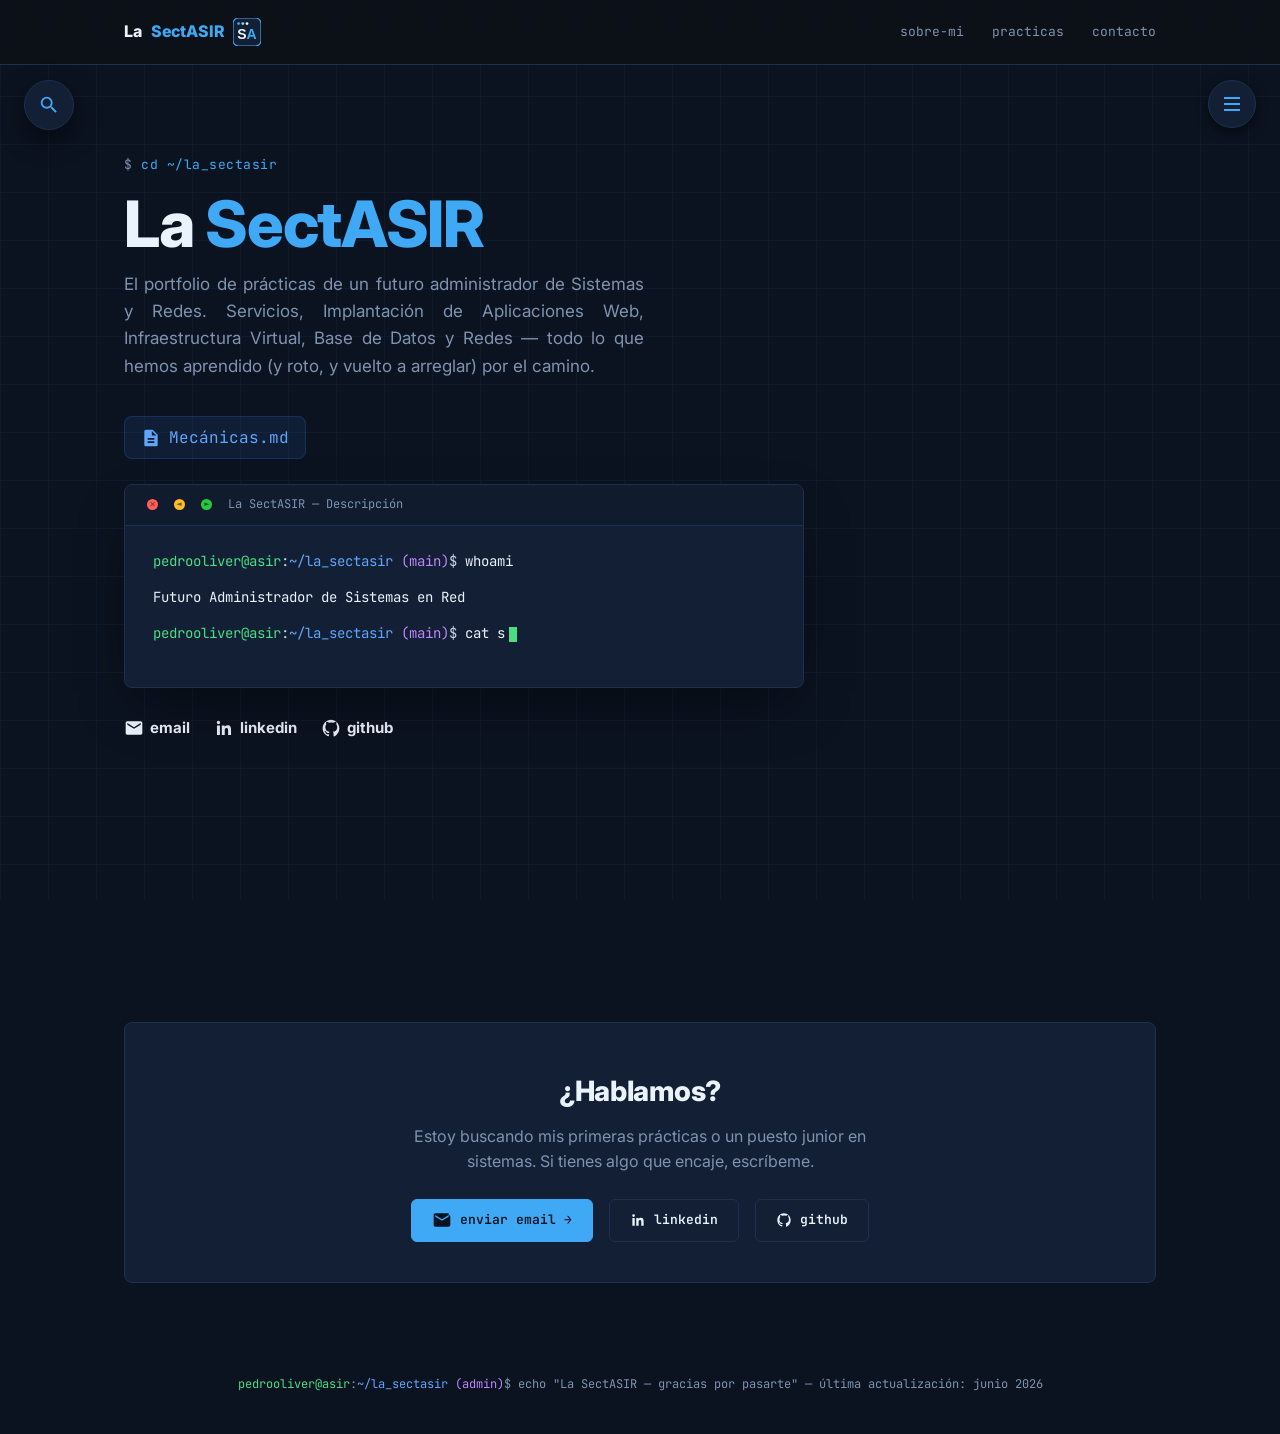
==== commit 397bd25d: "Estructura nueva de carpetas" ====
--- a/index.html
+++ b/index.html
@@ -13,13 +13,11 @@
 
 <nav>
   <div class="wrap">
-    <!-- LIMPIO: / -->
     <a href="/" class="nav-brand">
       La <span class="brand-accent">SectASIR</span>
       <img src="img/favicon.svg" alt="Logo SectASIR" width="28" height="28" class="nav-logo">
     </a>
     <div class="nav-links">
-      <!-- LIMPIOS -->
       <a href="/sobre-mi">sobre-mi</a>
       <a href="/#practicas">practicas</a>
       <a href="/contacto">contacto</a>
@@ -52,7 +50,6 @@
     </p>
 
     <div style="margin-top: 15px; margin-bottom: 25px;">
-      <!-- LIMPIO: /mecanicas -->
       <a href="/mecanicas" style="display: inline-flex; align-items: center; gap: 8px; color: #60a5fa; text-decoration: none; font-family: var(--mono, monospace); font-size: 1rem; background: rgba(59, 130, 246, 0.1); padding: 8px 16px; border-radius: 8px; border: 1px solid rgba(59, 130, 246, 0.2); transition: all 0.2s;" onmouseover="this.style.background='rgba(59, 130, 246, 0.2)'; this.style.color='#93c5fd';" onmouseout="this.style.background='rgba(59, 130, 246, 0.1)'; this.style.color='#60a5fa';">
         <svg viewBox="0 0 24 24" width="20" height="20" fill="currentColor">
           <path d="M14 2H6c-1.1 0-1.99.9-1.99 2L4 20c0 1.1.89 2 1.99 2H18c1.1 0 2-.9 2-2V8l-6-6zm2 16H8v-2h8v2zm0-4H8v-2h8v2zm-3-5V3.5L18.5 9H13z"/>
@@ -73,7 +70,6 @@
         <div class="line"><span class="prompt" style="color: #4ade80;">pedrooliver@asir</span>:<span class="path" style="color: #60a5fa;">~/la_sectasir</span><span style="color: #c084fc;"> (main)</span>$ cat sobre-mi.txt</div>
         <div class="line out-val" style="white-space: normal; line-height: 1.5;">
           Soy Pedro Oliver Pozo, estudiante del IES Gonzalo Nazareno y Futuro Administrador de Sistemas y Redes. 
-          <!-- LIMPIO: /sobre-mi -->
           <a href="/sobre-mi" style="color: #60a5fa; text-decoration: none; font-weight: bold; margin-left: 8px;">[ leer más → ]</a>
         </div>
         <div class="line">&nbsp;</div>
@@ -82,7 +78,6 @@
     </div>
     
     <div class="hero-meta">
-      <!-- LIMPIO: /contacto -->
       <a href="/contacto" class="social-link">
         <svg viewBox="0 0 24 24" fill="currentColor"><path d="M20 4H4c-1.1 0-1.99.9-1.99 2L2 18c0 1.1.9 2 2 2h16c1.1 0 2-.9 2-2V6c0-1.1-.9-2-2-2zm0 4l-8 5-8-5V6l8 5 8-5v2z"/></svg>
         <span>email</span>
@@ -106,40 +101,79 @@
       <div class="section-tag" id="path-prompt" style="font-size: 15px; font-weight: 500; background: var(--bg-elev); display: inline-block; padding: 8px 16px; border-radius: 6px; border-left: 3px solid var(--accent); box-shadow: 0 4px 10px rgba(0,0,0,0.2);">pedrooliver@asir:~/la_sectasir/practicas$ ls -la</div>
     </div>
 
-    <div class="gui-folders" id="gui-folders">
+    <div class="gui-folders" id="view-root" style="display: flex; gap: 20px; flex-wrap: wrap;">
       <button class="folder-btn" data-target="todas">
         <svg viewBox="0 0 24 24" width="64" height="64" fill="#60a5fa"><path d="M10 4H4c-1.1 0-1.99.9-1.99 2L2 18c0 1.1.9 2 2 2h16c1.1 0 2-.9 2-2V8c0-1.1-.9-2-2-2h-8l-2-2z"/></svg>
         <span>/ROOT</span>
       </button>
 
-      <button class="folder-btn" data-target="gbdd">
+      <button class="folder-btn" data-target="curso-1">
         <svg viewBox="0 0 24 24" width="64" height="64" fill="#60a5fa"><path d="M10 4H4c-1.1 0-1.99.9-1.99 2L2 18c0 1.1.9 2 2 2h16c1.1 0 2-.9 2-2V8c0-1.1-.9-2-2-2h-8l-2-2z"/></svg>
-        <span>GBDD</span>
-      </button>
-      
-      <button class="folder-btn" data-target="redes">
+        <span>1º ASIR</span>
+      </button>
+
+      <button class="folder-btn" data-target="curso-2">
         <svg viewBox="0 0 24 24" width="64" height="64" fill="#60a5fa"><path d="M10 4H4c-1.1 0-1.99.9-1.99 2L2 18c0 1.1.9 2 2 2h16c1.1 0 2-.9 2-2V8c0-1.1-.9-2-2-2h-8l-2-2z"/></svg>
-        <span>REDES</span>
-      </button>
-      
-      <button class="folder-btn" data-target="servicios">
-        <svg viewBox="0 0 24 24" width="64" height="64" fill="#60a5fa"><path d="M10 4H4c-1.1 0-1.99.9-1.99 2L2 18c0 1.1.9 2 2 2h16c1.1 0 2-.9 2-2V8c0-1.1-.9-2-2-2h-8l-2-2z"/></svg>
-        <span>SERVICIOS</span>
-      </button>
-      
-      <button class="folder-btn" data-target="iaw">
-        <svg viewBox="0 0 24 24" width="64" height="64" fill="#60a5fa"><path d="M10 4H4c-1.1 0-1.99.9-1.99 2L2 18c0 1.1.9 2 2 2h16c1.1 0 2-.9 2-2V8c0-1.1-.9-2-2-2h-8l-2-2z"/></svg>
-        <span>IAW</span>
-      </button>
-      
-      <button class="folder-btn" data-target="infraestructura">
-        <svg viewBox="0 0 24 24" width="64" height="64" fill="#60a5fa"><path d="M10 4H4c-1.1 0-1.99.9-1.99 2L2 18c0 1.1.9 2 2 2h16c1.1 0 2-.9 2-2V8c0-1.1-.9-2-2-2h-8l-2-2z"/></svg>
-        <span>IV</span>
-      </button>
+        <span>2º ASIR</span>
+      </button>
+    </div>
+
+    <div id="view-curso-1" style="display: none;">
+      <button class="btn-back btn-back-to-root" style="display: inline-flex; align-items: center; gap: 8px; background: transparent; border: 1px solid #334155; color: #94a3b8; padding: 8px 16px; border-radius: 6px; cursor: pointer; font-family: var(--mono); margin-bottom: 24px; transition: all 0.2s;" onmouseover="this.style.color='#f8fafc'; this.style.borderColor='#475569';" onmouseout="this.style.color='#94a3b8'; this.style.borderColor='#334155';">
+        <svg viewBox="0 0 24 24" width="18" height="18" fill="currentColor"><path d="M20 11H7.83l5.59-5.59L12 4l-8 8 8 8 1.41-1.41L7.83 13H20v-2z"/></svg>
+        cd .. (volver a /practicas)
+      </button>
+      <div class="gui-folders" style="display: flex; gap: 20px; flex-wrap: wrap;">
+        <button class="folder-btn" data-target="gbdd">
+          <svg viewBox="0 0 24 24" width="64" height="64" fill="#60a5fa"><path d="M10 4H4c-1.1 0-1.99.9-1.99 2L2 18c0 1.1.9 2 2 2h16c1.1 0 2-.9 2-2V8c0-1.1-.9-2-2-2h-8l-2-2z"/></svg>
+          <span>GBDD</span>
+        </button>
+        <button class="folder-btn" data-target="redes">
+          <svg viewBox="0 0 24 24" width="64" height="64" fill="#60a5fa"><path d="M10 4H4c-1.1 0-1.99.9-1.99 2L2 18c0 1.1.9 2 2 2h16c1.1 0 2-.9 2-2V8c0-1.1-.9-2-2-2h-8l-2-2z"/></svg>
+          <span>REDES</span>
+        </button>
+      </div>
+    </div>
+
+    <div id="view-curso-2" style="display: none;">
+      <button class="btn-back btn-back-to-root" style="display: inline-flex; align-items: center; gap: 8px; background: transparent; border: 1px solid #334155; color: #94a3b8; padding: 8px 16px; border-radius: 6px; cursor: pointer; font-family: var(--mono); margin-bottom: 24px; transition: all 0.2s;" onmouseover="this.style.color='#f8fafc'; this.style.borderColor='#475569';" onmouseout="this.style.color='#94a3b8'; this.style.borderColor='#334155';">
+        <svg viewBox="0 0 24 24" width="18" height="18" fill="currentColor"><path d="M20 11H7.83l5.59-5.59L12 4l-8 8 8 8 1.41-1.41L7.83 13H20v-2z"/></svg>
+        cd .. (volver a /practicas)
+      </button>
+      <div class="gui-folders" style="display: flex; gap: 20px; flex-wrap: wrap;">
+        <button class="folder-btn" data-target="servicios">
+          <svg viewBox="0 0 24 24" width="64" height="64" fill="#60a5fa"><path d="M10 4H4c-1.1 0-1.99.9-1.99 2L2 18c0 1.1.9 2 2 2h16c1.1 0 2-.9 2-2V8c0-1.1-.9-2-2-2h-8l-2-2z"/></svg>
+          <span>SERVICIOS</span>
+        </button>
+        <button class="folder-btn" data-target="iaw">
+          <svg viewBox="0 0 24 24" width="64" height="64" fill="#60a5fa"><path d="M10 4H4c-1.1 0-1.99.9-1.99 2L2 18c0 1.1.9 2 2 2h16c1.1 0 2-.9 2-2V8c0-1.1-.9-2-2-2h-8l-2-2z"/></svg>
+          <span>IAW</span>
+        </button>
+        <button class="folder-btn" data-target="infraestructura">
+          <svg viewBox="0 0 24 24" width="64" height="64" fill="#60a5fa"><path d="M10 4H4c-1.1 0-1.99.9-1.99 2L2 18c0 1.1.9 2 2 2h16c1.1 0 2-.9 2-2V8c0-1.1-.9-2-2-2h-8l-2-2z"/></svg>
+          <span>IV</span>
+        </button>
+        <button class="folder-btn" data-target="sad">
+          <svg viewBox="0 0 24 24" width="64" height="64" fill="#60a5fa"><path d="M10 4H4c-1.1 0-1.99.9-1.99 2L2 18c0 1.1.9 2 2 2h16c1.1 0 2-.9 2-2V8c0-1.1-.9-2-2-2h-8l-2-2z"/></svg>
+          <span>SAD</span>
+        </button>
+        <button class="folder-btn" data-target="abd">
+          <svg viewBox="0 0 24 24" width="64" height="64" fill="#60a5fa"><path d="M10 4H4c-1.1 0-1.99.9-1.99 2L2 18c0 1.1.9 2 2 2h16c1.1 0 2-.9 2-2V8c0-1.1-.9-2-2-2h-8l-2-2z"/></svg>
+          <span>ABD</span>
+        </button>
+        <button class="folder-btn" data-target="aso">
+          <svg viewBox="0 0 24 24" width="64" height="64" fill="#60a5fa"><path d="M10 4H4c-1.1 0-1.99.9-1.99 2L2 18c0 1.1.9 2 2 2h16c1.1 0 2-.9 2-2V8c0-1.1-.9-2-2-2h-8l-2-2z"/></svg>
+          <span>ASO</span>
+        </button>
+        <button class="folder-btn" data-target="proyecto">
+          <svg viewBox="0 0 24 24" width="64" height="64" fill="#60a5fa"><path d="M10 4H4c-1.1 0-1.99.9-1.99 2L2 18c0 1.1.9 2 2 2h16c1.1 0 2-.9 2-2V8c0-1.1-.9-2-2-2h-8l-2-2z"/></svg>
+          <span>PROYECTO</span>
+        </button>
+      </div>
     </div>
 
     <div id="files-view" style="display: none;">
-      <button id="btn-back" class="btn-back" style="display: inline-flex; align-items: center; gap: 8px; background: transparent; border: 1px solid #334155; color: #94a3b8; padding: 8px 16px; border-radius: 6px; cursor: pointer; font-family: var(--mono); margin-bottom: 24px; transition: all 0.2s;">
+      <button id="btn-back" class="btn-back" style="display: inline-flex; align-items: center; gap: 8px; background: transparent; border: 1px solid #334155; color: #94a3b8; padding: 8px 16px; border-radius: 6px; cursor: pointer; font-family: var(--mono); margin-bottom: 24px; transition: all 0.2s;" onmouseover="this.style.color='#f8fafc'; this.style.borderColor='#475569';" onmouseout="this.style.color='#94a3b8'; this.style.borderColor='#334155';">
         <svg viewBox="0 0 24 24" width="18" height="18" fill="currentColor"><path d="M20 11H7.83l5.59-5.59L12 4l-8 8 8 8 1.41-1.41L7.83 13H20v-2z"/></svg>
         cd .. (volver)
       </button>
@@ -157,9 +191,8 @@
       <h2 class="section-title">¿Hablamos?</h2>
       <p>Estoy buscando mis primeras prácticas o un puesto junior en sistemas. Si tienes algo que encaje, escríbeme.</p>
       <div class="contact-links">
-        <!-- LIMPIO: /contacto -->
         <a href="/contacto" class="contact-btn primary" style="display: inline-flex; align-items: center; gap: 8px;">
-          <svg viewBox="0 0 24 24" width="20" height="20" fill="currentColor"><path d="M20 4H4c-1.1 0-1.99.9-1.99 2L2 18c0 1.1.9 2 2 2h16c1.1 0 2-.9 2-2V6c0-1.1-.9-2-2-2zm0 4l-8 5-8-5V6l8 5 8-5v2z"/></svg>
+          <svg viewBox="0 0 24 24" width="20" height="20" fill="currentColor"><path d="M20 4H4c-1.1 0-1.99.9-1.99 2L2 18c0 1.1.9 2 2 2h16c1.1 0 2-.9 2-2V8c0-1.1-.9-2-2-2zm0 4l-8 5-8-5V6l8 5 8-5v2z"/></svg>
           enviar email →
         </a>
         <a href="https://www.linkedin.com/in/pedro-oliver-pozo-18a953210/" target="_blank" rel="noopener" class="contact-btn social-link">
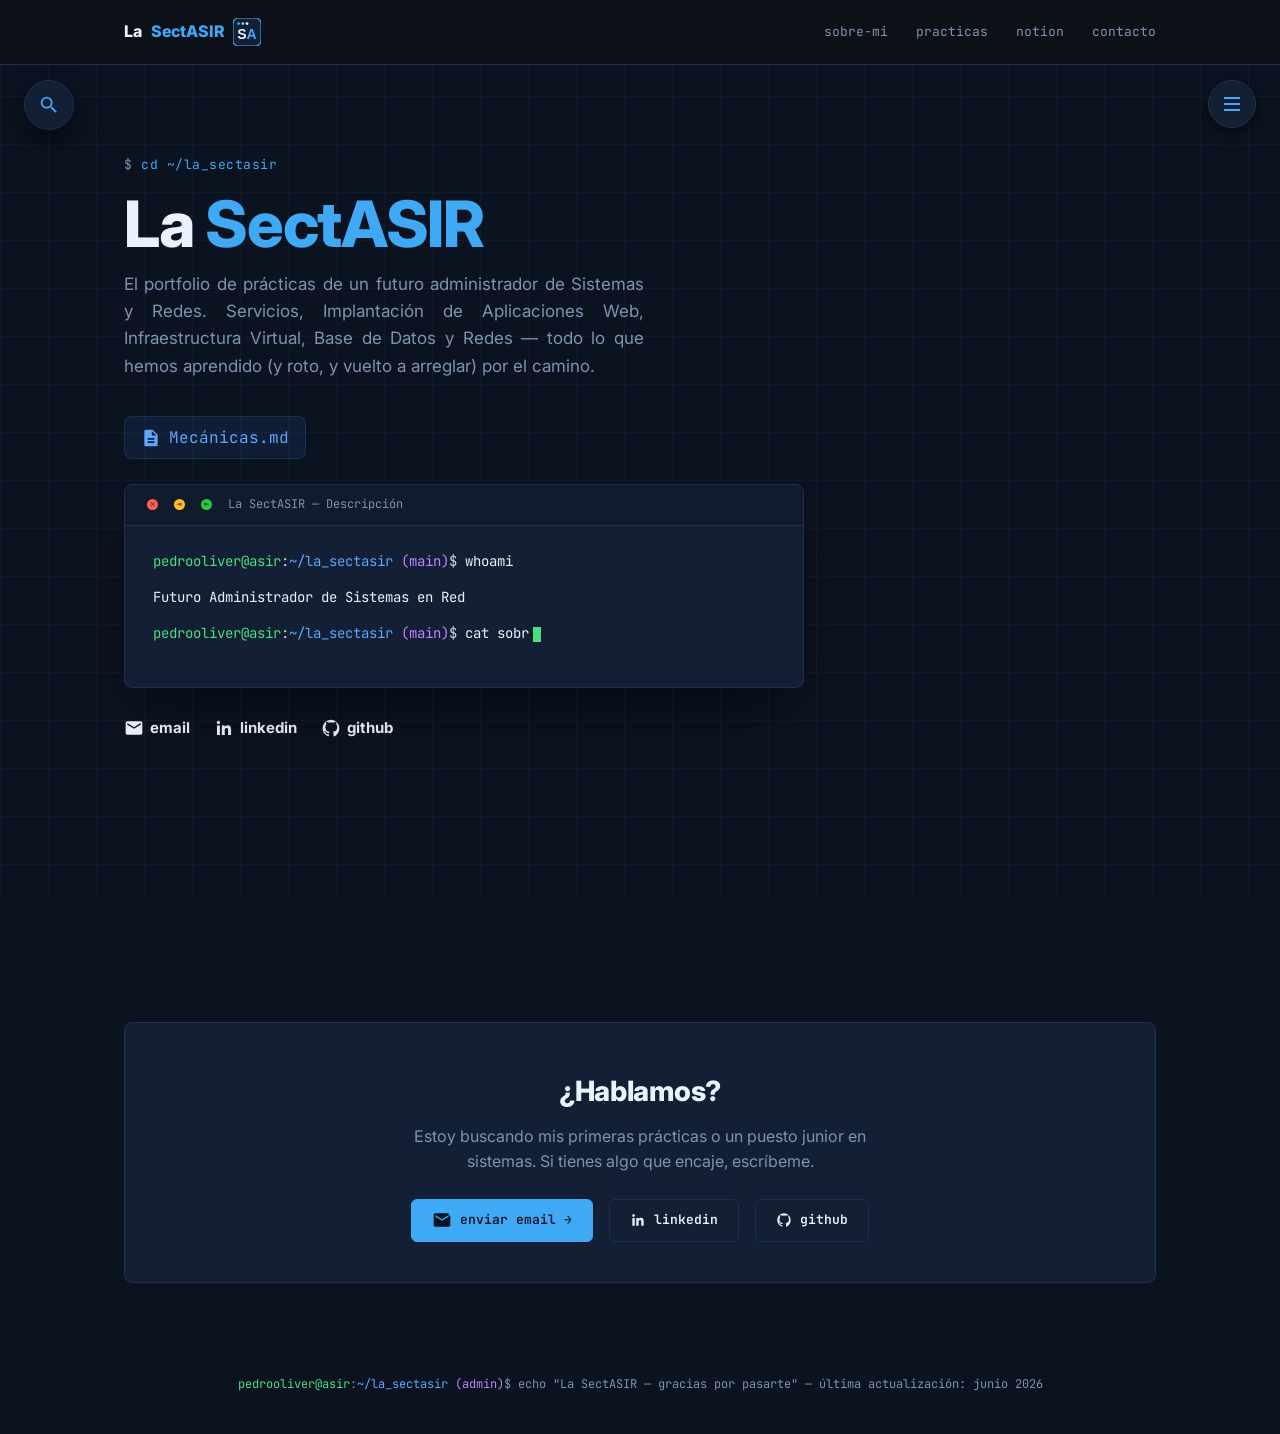
==== commit c8d9608e: "Enlace con Notion" ====
--- a/index.html
+++ b/index.html
@@ -20,6 +20,7 @@
     <div class="nav-links">
       <a href="/sobre-mi">sobre-mi</a>
       <a href="/#practicas">practicas</a>
+      <a href="/notion">notion</a>
       <a href="/contacto">contacto</a>
     </div>
   </div>
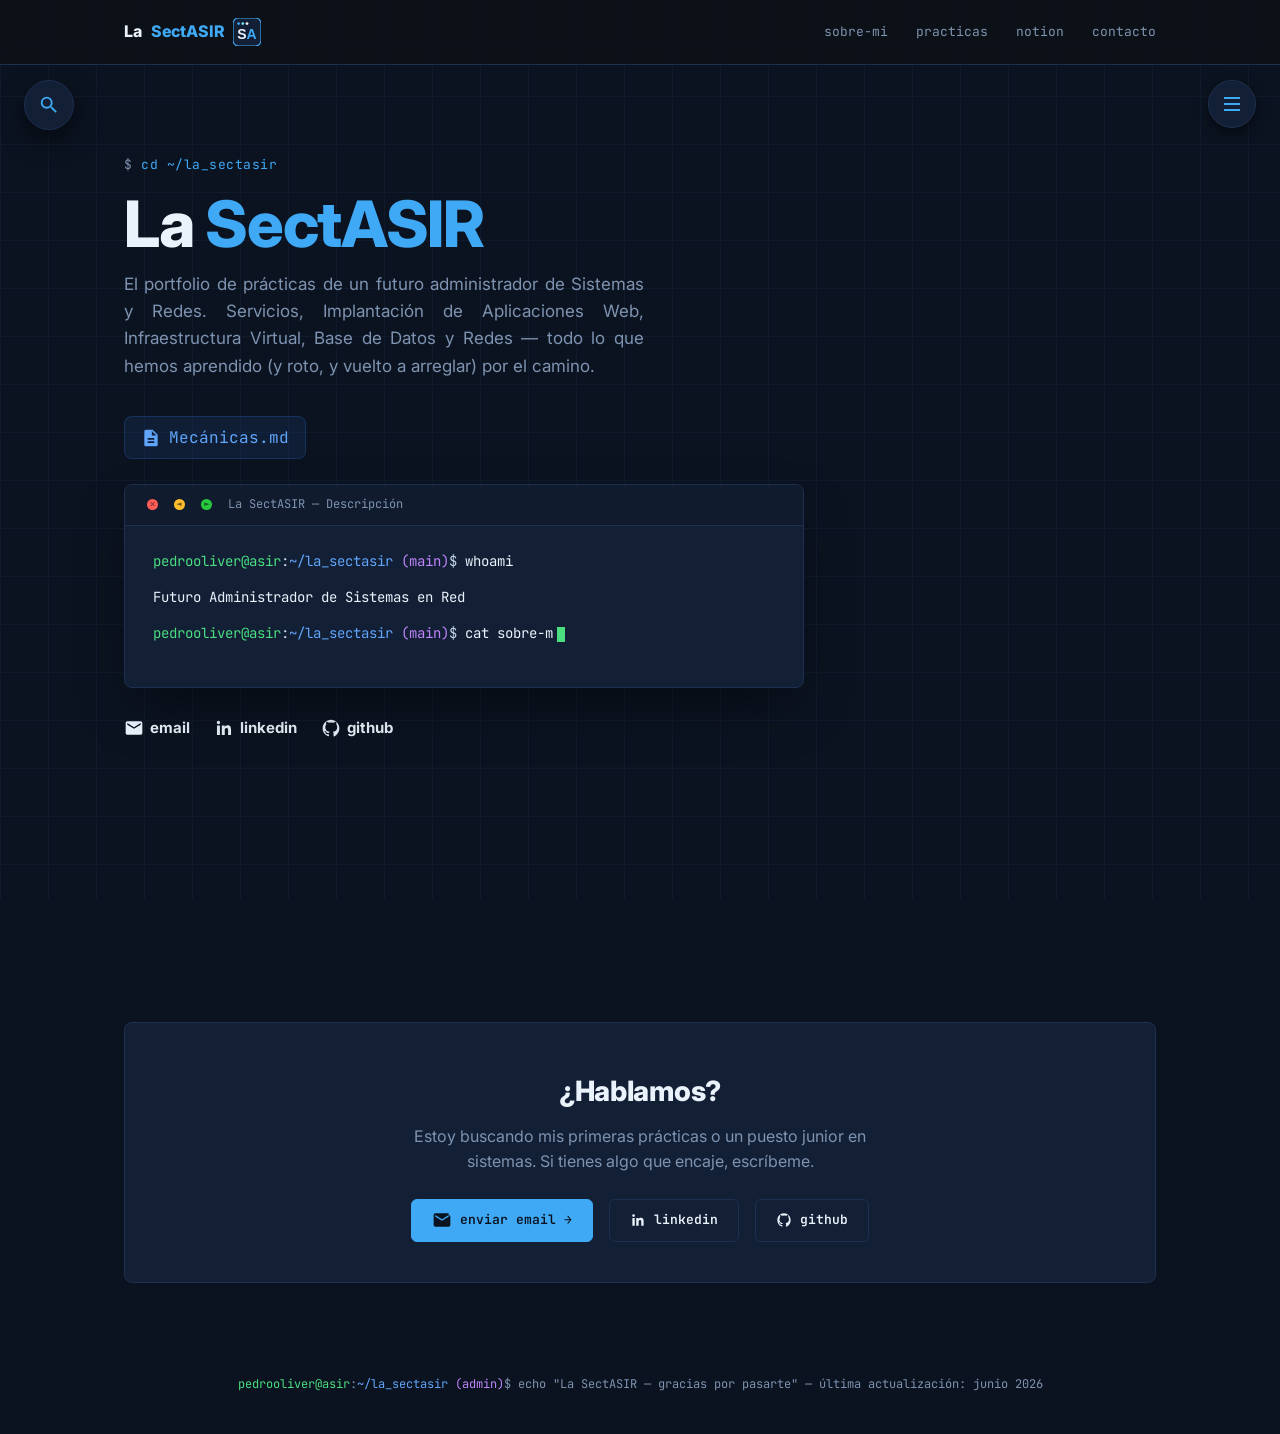
==== commit 7245a5dd: "Mecanicas.md animación 3" ====
--- a/index.html
+++ b/index.html
@@ -51,13 +51,14 @@
     </p>
 
     <div style="margin-top: 15px; margin-bottom: 25px;">
-      <a href="/mecanicas" style="display: inline-flex; align-items: center; gap: 8px; color: #60a5fa; text-decoration: none; font-family: var(--mono, monospace); font-size: 1rem; background: rgba(59, 130, 246, 0.1); padding: 8px 16px; border-radius: 8px; border: 1px solid rgba(59, 130, 246, 0.2); transition: all 0.2s;" onmouseover="this.style.background='rgba(59, 130, 246, 0.2)'; this.style.color='#93c5fd';" onmouseout="this.style.background='rgba(59, 130, 246, 0.1)'; this.style.color='#60a5fa';">
-        <svg viewBox="0 0 24 24" width="20" height="20" fill="currentColor">
-          <path d="M14 2H6c-1.1 0-1.99.9-1.99 2L4 20c0 1.1.89 2 1.99 2H18c1.1 0 2-.9 2-2V8l-6-6zm2 16H8v-2h8v2zm0-4H8v-2h8v2zm-3-5V3.5L18.5 9H13z"/>
-        </svg>
-        Mecánicas.md
-      </a>
-    </div>
+  <a href="/mecanicas" onclick="event.preventDefault(); const rect = this.getBoundingClientRect(); sessionStorage.setItem('btnX', rect.left + rect.width/2); sessionStorage.setItem('btnY', rect.top + rect.height/2); this.style.transform='scale(0.8)'; this.style.opacity='0'; setTimeout(() => window.location.href=this.href, 150);" style="display: inline-flex; align-items: center; gap: 8px; color: #60a5fa; text-decoration: none; font-family: var(--mono, monospace); font-size: 1rem; background: rgba(59, 130, 246, 0.1); padding: 8px 16px; border-radius: 8px; border: 1px solid rgba(59, 130, 246, 0.2); transition: all 0.2s;" onmouseover="this.style.background='rgba(59, 130, 246, 0.2)'; this.style.color='#93c5fd';" onmouseout="this.style.background='rgba(59, 130, 246, 0.1)'; this.style.color='#60a5fa';">
+    <svg viewBox="0 0 24 24" width="20" height="20" fill="currentColor">
+      <path d="M14 2H6c-1.1 0-1.99.9-1.99 2L4 20c0 1.1.89 2 1.99 2H18c1.1 0 2-.9 2-2V8l-6-6zm2 16H8v-2h8v2zm0-4H8v-2h8v2zm-3-5V3.5L18.5 9H13z"/>
+    </svg>
+    Mecánicas.md
+  </a>
+    </div>
+
 
     <div class="terminal-window">
       <div class="terminal-titlebar">
